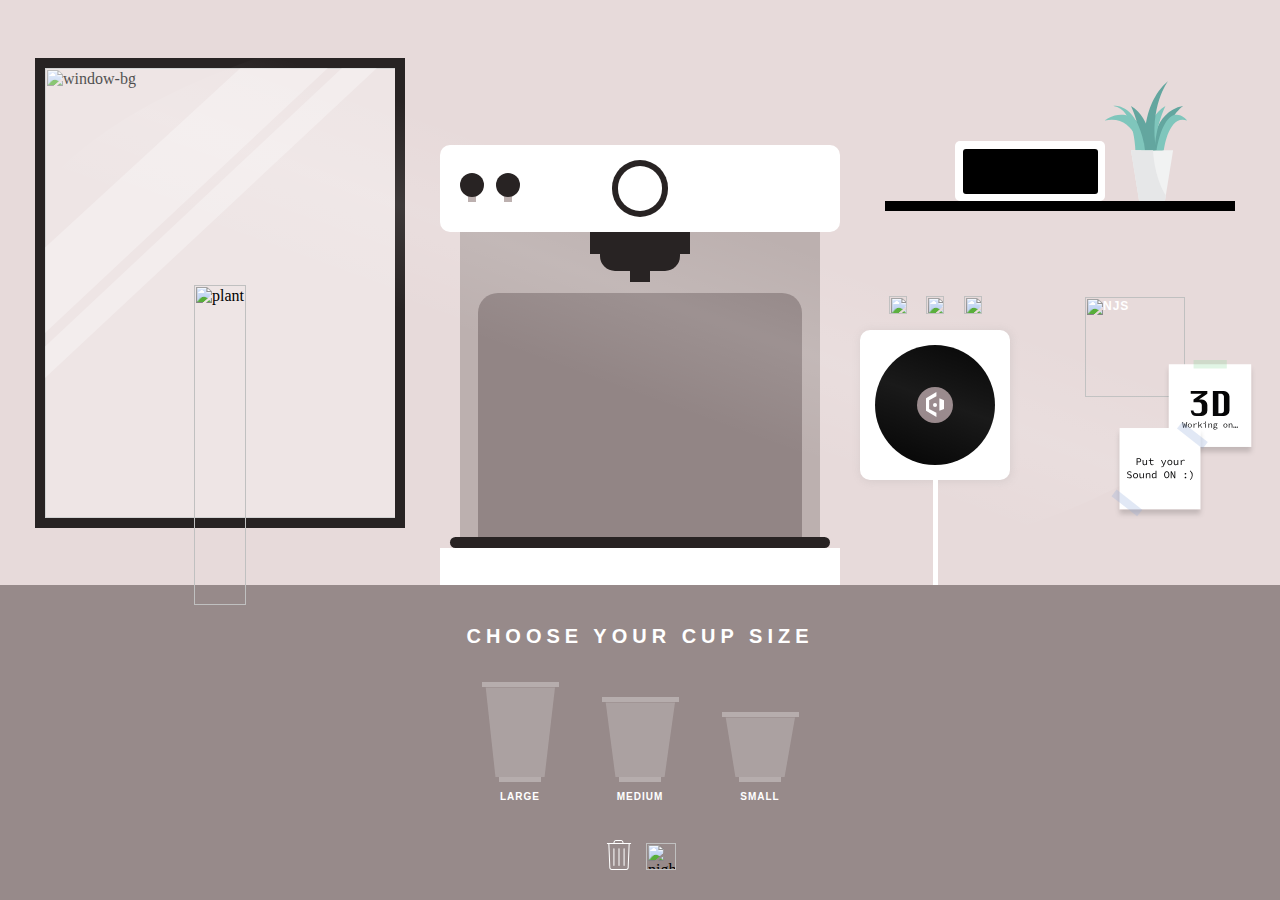
==== index.html @ 83c69d74 "3D working :sparkles:" ====
<html lang="en">

<head>
    <meta charset="UTF-8">
    <meta name="viewport" content="width=device-width, initial-scale=1.0">
    <meta http-equiv="X-UA-Compatible" content="ie=edge">
    <title>Bubble Tea</title>
    <link href="css/main.css" rel="stylesheet">
    <link rel="icon" href="images/icon.png" />
</head>

<body>
    <section class="main">
        <!--MACHINE-->
        <div class="main__left">
            <div class="main__left__window">
                <div class="main__left__window__bg">
                    <img class="js-windowBg" src="images/windowDayBg.svg" alt="window-bg">
                </div>
            </div>
            <div class="main__left__glass">
                <div class="main__left__glass__reflect"></div>
                <div class="main__left__glass__reflect-2"></div>
            </div>
            <div class="main__left__plant">
                <img src="images/plant.svg" alt="plant">
            </div>
        </div>
        <div class="main__machine">
            <div class="main__machine__top">
                <div class="main__machine__top__square-1"></div>
                <div class="main__machine__top__square-2"></div>
                <div class="main__machine__top__button-1"></div>
                <div class="main__machine__top__button-2"></div>
                <div class="main__machine__top__circle">
                    <div class="main__machine__top__circle__liquid">
                    </div>
                </div>
            </div>
            <div class="main__machine__middle js-middle">
                <div class="main__machine__middle__liquid animation"></div>
                <div class="main__machine__middle__distrib">
                    <div class="main__machine__middle__distrib__top"></div>
                    <div class="main__machine__middle__distrib__middle"></div>
                    <div class="main__machine__middle__distrib__bot"></div>
                    <!--DISTRIB LIQUID-->
                    <!-- <div class="main__machine__middle__distrib__liquid animation"></div> -->
                    <!--DISTRIB BUBBLE-->
                    <div class="main__machine__middle__distrib__topping">
                        <!--BUBBLE EVERYWHERE HIHI-->
                        <div class="topping__tapioca hidden">
                            <div
                                class="main__machine__middle__distrib__topping__bubble main__machine__middle__distrib__topping__bubble__tapioca ">
                            </div>
                            <div
                                class="main__machine__middle__distrib__topping__bubble main__machine__middle__distrib__topping__bubble__tapioca main__machine__middle__distrib__topping__bubble-1">
                            </div>
                            <div
                                class="main__machine__middle__distrib__topping__bubble main__machine__middle__distrib__topping__bubble__tapioca main__machine__middle__distrib__topping__bubble-2">
                            </div>
                            <div
                                class="main__machine__middle__distrib__topping__bubble main__machine__middle__distrib__topping__bubble__tapioca main__machine__middle__distrib__topping__bubble-3">
                            </div>
                            <div
                                class="main__machine__middle__distrib__topping__bubble main__machine__middle__distrib__topping__bubble__tapioca main__machine__middle__distrib__topping__bubble-4">
                            </div>
                            <div class="main__machine__middle__distrib__topping__bubble main__machine__middle__distrib__topping__bubble__tapioca  
                            main__machine__middle__distrib__topping__bubble-5"></div>
                            <div
                                class="main__machine__middle__distrib__topping__bubble  main__machine__middle__distrib__topping__bubble__tapioca main__machine__middle__distrib__topping__bubble-6">
                            </div>
                            <div
                                class="main__machine__middle__distrib__topping__bubble  main__machine__middle__distrib__topping__bubble__tapioca main__machine__middle__distrib__topping__bubble-7">
                            </div>
                        </div>
                        <div class="topping__jelly hidden">
                            <div
                                class="main__machine__middle__distrib__topping__bubble main__machine__middle__distrib__topping__bubble__jelly ">
                            </div>
                            <div
                                class="main__machine__middle__distrib__topping__bubble main__machine__middle__distrib__topping__bubble__jelly main__machine__middle__distrib__topping__bubble-1">
                            </div>
                            <div
                                class="main__machine__middle__distrib__topping__bubble main__machine__middle__distrib__topping__bubble__jelly main__machine__middle__distrib__topping__bubble-2">
                            </div>
                            <div
                                class="main__machine__middle__distrib__topping__bubble main__machine__middle__distrib__topping__bubble__jelly main__machine__middle__distrib__topping__bubble-3">
                            </div>
                            <div
                                class="main__machine__middle__distrib__topping__bubble main__machine__middle__distrib__topping__bubble__jelly main__machine__middle__distrib__topping__bubble-4">
                            </div>
                            <div class="main__machine__middle__distrib__topping__bubble main__machine__middle__distrib__topping__bubble__jelly  
                            main__machine__middle__distrib__topping__bubble-5"></div>
                            <div
                                class="main__machine__middle__distrib__topping__bubble  main__machine__middle__distrib__topping__bubble__jelly main__machine__middle__distrib__topping__bubble-6">
                            </div>
                            <div
                                class="main__machine__middle__distrib__topping__bubble  main__machine__middle__distrib__topping__bubble__jelly main__machine__middle__distrib__topping__bubble-7">
                            </div>
                        </div>
                        <div class="topping__multi hidden">
                            <div
                                class="main__machine__middle__distrib__topping__bubble main__machine__middle__distrib__topping__bubble__jelly ">
                            </div>
                            <div
                                class="main__machine__middle__distrib__topping__bubble main__machine__middle__distrib__topping__bubble__tapioca main__machine__middle__distrib__topping__bubble-1">
                            </div>
                            <div
                                class="main__machine__middle__distrib__topping__bubble main__machine__middle__distrib__topping__bubble__tapioca main__machine__middle__distrib__topping__bubble-2">
                            </div>
                            <div
                                class="main__machine__middle__distrib__topping__bubble main__machine__middle__distrib__topping__bubble__jelly main__machine__middle__distrib__topping__bubble-3">
                            </div>
                            <div
                                class="main__machine__middle__distrib__topping__bubble main__machine__middle__distrib__topping__bubble__jelly main__machine__middle__distrib__topping__bubble-4">
                            </div>
                            <div class="main__machine__middle__distrib__topping__bubble main__machine__middle__distrib__topping__bubble__jelly
                            main__machine__middle__distrib__topping__bubble-5"></div>
                            <div
                                class="main__machine__middle__distrib__topping__bubble  main__machine__middle__distrib__topping__bubble__tapioca main__machine__middle__distrib__topping__bubble-6">
                            </div>
                            <div
                                class="main__machine__middle__distrib__topping__bubble  main__machine__middle__distrib__topping__bubble__tapioca main__machine__middle__distrib__topping__bubble-7">
                            </div>
                        </div>
                    </div>
                </div>
                <div class="main__machine__middle__bg js-middle-bg">
                </div>
            </div>
            <div class="main__machine__support"></div>
            <div class="main__machine__bot"></div>
        </div>
        <!--BUBBLE TEA CUP CONTAIN-->
        <div class="main__cup hidden">
            <!--SHYNE-->
            <div class="main__cup__shine"></div>
            <!--STRAW-->
            <div class="main__cup__straw"></div>
            <!--BUBBLE TEA CUP TOP-->
            <div class="main__cup__top"></div>
            <!--BUBBLE TEA CUP BODY + LABEL LOGO-->
            <div class="main__cup__body">
                <!--BUBBLE TEA CUP LIQUID-->
                <div class="main__cup__body__liquid">
                    <div class="main__cup__body__liquid__flavor"></div>
                </div>
                <div class="main__cup__body__label"></div>
                <div class="main__cup__body__contain">
                    <img class="main__cup__body__contain__logo" src="images/whitelogo.svg">
                </div>
            </div>
            <!--BUBBLE TEA CUP BOT-->
            <div class="main__cup__bot"></div>
        </div>

        <!--MAIN RIGHT SIDE-->

        <div class="main__right">
            <div class="main__right__top">
                <div class="main__right__top__onShelf">
                    <div class="main__right__top__onShelf__clock">
                        <div class="main__right__top__onShelf__clock__hour">
                            <h3 class="js-clock"></h3>
                        </div>
                        <div class="main__right__top__onShelf__clock__screen">
                        </div>
                    </div>
                    <div class="main__right__top__onShelf__plant">
                        <img alt="shelfPlant" src="images/shelfPlant.svg">
                    </div>
                </div>

                <div class="main__right__top__shelf"></div>
            </div>
            <!--RIGHT SIDE BOT PART-->
            <div class="main__right__bot">
                <!--RIGHT SIDE BOT PART PLAYER-->
                <div class="main__right__bot__player">
                    <div class="main__right__bot__player__board">
                        <div class="main__right__bot__player__board__prev js-prev-button">
                            <img src="images/prev.svg">
                        </div>
                        <div class="main__right__bot__player__board__pause js-pause-button hidden">
                            <img src="images/pause.svg">
                        </div>
                        <div class="main__right__bot__player__board__play js-play-button">
                            <img src="images/play.svg">
                        </div>
                        <div class="main__right__bot__player__board__next js-next-button">
                            <img src="images/next.svg">
                        </div>
                    </div>
                    <div class="main__right__bot__player__box">
                        <div class="main__right__bot__player__box__disk">
                            <div class="main__right__bot__player__box__disk__light"></div>
                            <div class="main__right__bot__player__box__disk__light-alt"></div>
                            <div class="main__right__bot__player__box__disk__album">
                                <img src="images/whitelogo.svg">
                            </div>
                            <div class="main__right__bot__player__box__disk__hole"></div>
                        </div>
                    </div>
                    <div class="main__right__bot__player__cable"></div>
                </div>
                <!--RIGHT SIDE BOT PART POSTER-->
                <div class="main__right__bot__poster">
                    <div class="main__right__bot__poster__njs">
                        <a href="https://maximedruart.github.io/Ninjavascript/index.html" target="_blank">
                            <img alt="njs" src="images/njs.svg">
                        </a>
                    </div>
                    <div class="main__right__bot__poster__inP">
                        <a target="_blank">
                            <img alt="inP" src="images/inP.svg">
                        </a>
                    </div>
                    <div class="main__right__bot__poster__3D js-poster-3D">
                        <a target="_blank">
                            <img alt="inP" src="images/3D.svg">
                        </a>
                    </div>
                </div>
            </div>
        </div>
    </section>



    <!--BOARD FLAVOR -->
    <section class="board">
        <!--TITLE-->
        <div class="board__title">
            <h1 class="board__title size">choose your cup size</h1>
            <h1 class="board__title label hidden">choose your label color</h1>
            <h1 class="board__title flavor hidden">choose your flavor</h1>
            <h1 class="board__title topping hidden">choose your topping</h1>
            <h1 class="board__title straw hidden">choose your straw</h1>
            <h1 class="board__title done hidden">You're done !</h1>
        </div>
        <!--CUP SIZE-->
        <div class="board__size">
            <div class="board__size__button largeSize">
                <div class="board__size__button__top"></div>
                <div class="board__size__button__middle__large"></div>
                <div class="board__size__button__bot"></div>
                <h2>large</h2>
            </div>
            <div class="board__size__button mediumSize">
                <div class="board__size__button__top"></div>
                <div class="board__size__button__middle__medium"></div>
                <div class="board__size__button__bot"></div>
                <h2>medium</h2>
            </div>
            <div class="board__size__button smallSize">
                <div class="board__size__button__top"></div>
                <div class="board__size__button__middle__small"></div>
                <div class="board__size__button__bot"></div>
                <h2>small</h2>
            </div>
        </div>
        <!--LABEL-->
        <div class="board__label hidden">
            <!--berry-->
            <div class="board__label__button" data="rgba(144, 161, 218, 1)">
            </div>
            <!--taro-->
            <div class="board__label__button" data="rgb(190, 173, 209)">
            </div>
            <!--MANGO-->
            <div class="board__label__button" data="rgba(255, 157, 65, 1)">
            </div>
            <!--LYCHEE-->
            <div class="board__label__button" data="rgba(255, 190, 179, 1)">
            </div>
            <!--CHERRY-->
            <div class="board__label__button" data="rgba(255, 91, 91, 1)">
            </div>
            <!--dark coffee-->
            <div class="board__label__button" data="#282323">
            </div>
        </div>
        <!--FLAVOR-->
        <div class="board__flavor hidden">
            <div class="board__flavor__button" data="rgba(143, 173, 117, 0.8)">
                <h2>matcha</h2>
            </div>
            <div class="board__flavor__button" data="rgba(144, 161, 218, 0.8)">
                <h2>berry</h2>
            </div>
            <div class="board__flavor__button" data="rgba(208, 192, 228, 0.8)">
                <h2>taro</h2>
            </div>
            <div class="board__flavor__button" data="rgba(80, 63, 47, 0.8)">
                <h2>coffee</h2>
            </div>
            <div class="board__flavor__button" data="rgba(255, 157, 65, 0.8)">
                <h2>mango</h2>
            </div>
            <div class="board__flavor__button" data="rgba(255, 190, 179, 0.8)">
                <h2>lychee</h2>
            </div>
            <div class="board__flavor__button" data="rgba(255, 91, 91, 0.8)">
                <h2>cherry</h2>
            </div>
        </div>
        <!--TOPPING-->
        <div class="board__topping hidden">
            <div class="board__topping__button tapioca" data="#462713">
                <h2>tapioca</h2>
            </div>
            <div class="board__topping__button jelly" data="#fb8fc5">
                <h2>jelly</h2>
            </div>
            <div class="board__topping__button multi" data="linear-gradient(-45deg, #462713 50%, #fb8fc5 50%)">
                <h2>both</h2>
            </div>
        </div>
        <!--STRAW-->
        <div class="board__straw hidden">
            <!--berry-->
            <div class="board__straw__button board__straw__button__berry "
                data="repeating-linear-gradient(20deg, white, white 10px, rgba(144, 161, 218, 1) 10px, rgba(144, 161, 218, 1) 20px)">
            </div>
            <!--TARO-->
            <div class="board__straw__button board__straw__button__taro "
                data="repeating-linear-gradient(20deg, white, white 10px, rgb(208, 192, 228) 10px, rgb(208, 192, 228) 20px)">
            </div>
            <!--MANGO-->
            <div class="board__straw__button board__straw__button__mango "
                data="repeating-linear-gradient(20deg, white, white 10px, rgba(255, 157, 65, 1) 10px, rgba(255, 157, 65, 1) 20px)">
            </div>
            <!--lychee-->
            <div class="board__straw__button board__straw__button__lychee "
                data="repeating-linear-gradient(20deg, white, white 10px, rgba(255, 190, 179, 0.8) 10px, rgba(255, 190, 179, 0.8) 20px)">
            </div>
            <!--cherry-->
            <div class="board__straw__button board__straw__button__cherry "
                data="repeating-linear-gradient(20deg, white, white 10px, rgba(255, 91, 91, 0.8) 10px, rgba(255, 91, 91, 0.8) 20px)">
            </div>
            <!--jelly-->
            <div class="board__straw__button board__straw__button__jelly "
                data="repeating-linear-gradient(20deg, white, white 10px, #fb8fc5 10px, #fb8fc5 20px)">
            </div>
            <!--tapioca + jelly -->
            <div class="board__straw__button board__straw__button__tapioca "
                data="repeating-linear-gradient(20deg, white, white 10px, #462713 10px, #462713 20px)">
            </div>
            <!--berry + taro-->
            <div class="board__straw__button board__straw__button__berry-taro"
                data="repeating-linear-gradient(20deg, rgba(144, 161, 218, 1), rgba(144, 161, 218, 1) 10px, rgba(208, 192, 228, 1) 10px, rgba(208, 192, 228, 1) 20px)">
            </div>
            <!--CHERRY + LYCHEE-->
            <div class="board__straw__button board__straw__button__cherry-lychee "
                data="repeating-linear-gradient(20deg, rgba(255, 190, 179, 1), rgba(255, 190, 179, 1) 10px, rgba(255, 91, 91, 1) 10px, rgba(255, 91, 91, 1) 20px)">
            </div>
        </div>
        <div class="board__done hidden">
            <div class="board__done__text">
                <p>Thanks for playing! Dont hesiate to check my work on social media; I also stream some web design on
                    my Twitch channel *atm working on a 3D project* come say hi !</p>
            </div>
            <div class="board__done__social">
                <a href='https://twitter.com/cathydolle' target="_blank">twitter</a>
                <a href='https://dribbble.com/CathyDolle' target="_blank">dribbble</a>
                <a href='https://www.twitch.tv/katy_v4' target="_blank">twitch</a>
                <a href='https://github.com/CathyDolle' target="_blank">github</a>
            </div>
        </div>
        <div class="board__footer">
            <!-- <div class="board__footer__exit js-exit">
                <a alt="shop" href="pages/3Dshop.html">
                    <img alt="exit" src="images/exit.svg"></a>
            </div> -->
            <div class="board__footer__trash">
                <img alt="trash" src="images/trash.svg">
            </div>
            <div class="board__footer__night">
                <img class="js-night" alt="night" src="images/night.svg">
                <img class="hidden js-day" alt="day" src="images/day.svg">
            </div>
        </div>
    </section>
    <section class="work js-work hidden">
        <div class="work__3D js-work3D hidden">
            <div class="work__3D__cube-3d">
                <div class="work__3D__cube-3d__y-axis">
                    <div class="work__3D__cube-3d__y-axis__face work__3D__cube-3d__y-axis__face-x-pos"></div>
                    <div class="work__3D__cube-3d__y-axis__face work__3D__cube-3d__y-axis__face-x-neg"></div>
                    <div class="work__3D__cube-3d__y-axis__face work__3D__cube-3d__y-axis__face-y-pos"></div>
                    <div class="work__3D__cube-3d__y-axis__face work__3D__cube-3d__y-axis__face-y-neg"></div>
                    <div class="work__3D__cube-3d__y-axis__face work__3D__cube-3d__y-axis__face-z-pos"></div>
                    <div class="work__3D__cube-3d__y-axis__face work__3D__cube-3d__y-axis__face-z-neg"></div>
                    </a>
                </div>
            </div>
            <div class="work__3D__close js-work-close">
                <img alt="close" src="images/close.svg">
            </div>
        </div>
    </section>
    <!--BOARD BUBBLES -->
    <script type="text/javascript" src="script/main.js"></script>
</body>

</html>
---- css/main.css ----
body {
  margin: 0;
  width: 100vw;
  height: 100vh;
  overflow-y: hidden;
  overflow-x: hidden; }

h2 {
  letter-spacing: 1px;
  text-transform: uppercase;
  font-family: 'Fjalla One', sans-serif;
  color: #dfdbdb;
  font-size: 10px; }

a {
  font-weight: 700;
  text-decoration: none;
  letter-spacing: 1px;
  text-transform: uppercase;
  font-family: 'Fjalla One', sans-serif;
  color: white;
  font-size: 12px; }
  a:hover {
    cursor: pointer;
    color: white; }

.main {
  --width_cup: 150px;
  --height_cup: 220px;
  --width_machine: 400px;
  --height_machine: 440px;
  --width_window: 350px;
  --height_window: 450px;
  position: relative;
  background: #e7dada;
  display: flex;
  justify-content: center;
  align-items: flex-end;
  width: 100vw;
  height: 65vh; }
  .main__left {
    position: relative;
    display: flex;
    justify-content: center;
    align-items: center;
    width: 38%;
    height: 65vh; }
    .main__left__window {
      width: var(--width_window);
      height: var(--height_window);
      overflow: hidden; }
      .main__left__window__bg {
        animation-name: window-background;
        animation-duration: 120s;
        animation-iteration-count: infinite;
        height: 100%;
        width: 200%; }
        .main__left__window__bg img {
          height: 100%; }
    .main__left__glass {
      position: relative;
      display: flex;
      align-items: center;
      justify-content: center;
      position: absolute;
      width: var(--width_window);
      height: var(--height_window);
      background: rgba(255, 255, 255, 0.3);
      border: 10px solid #282323; }
      .main__left__glass__reflect {
        background: rgba(255, 255, 255, 0.3);
        height: 100%;
        width: 100%;
        clip-path: polygon(56% 0, 81% 0, 0 59%, 0 40%); }
      .main__left__glass__reflect-2 {
        position: absolute;
        background: rgba(255, 255, 255, 0.3);
        height: 100%;
        width: 100%;
        clip-path: polygon(95% 0, 85% 0, 0 62%, 0 69%); }
    .main__left__plant {
      z-index: 10;
      bottom: -20;
      height: 320px;
      position: absolute; }
      .main__left__plant img {
        height: 100%; }
  .main__right {
    display: flex;
    flex-direction: column;
    justify-content: center;
    width: 38%;
    height: 65vh; }
    .main__right__top {
      display: flex;
      flex-direction: column;
      justify-content: center;
      align-items: center;
      width: 100%;
      height: 50%; }
      .main__right__top__onShelf {
        display: flex;
        justify-content: center;
        align-items: flex-end; }
        .main__right__top__onShelf__clock {
          position: relative;
          display: flex;
          justify-content: center;
          align-items: center;
          width: 150px;
          height: 60px;
          background: white;
          border-radius: 5px; }
          .main__right__top__onShelf__clock__hour {
            display: flex;
            align-items: center;
            justify-content: center;
            position: absolute;
            width: 90%;
            height: 100%; }
            .main__right__top__onShelf__clock__hour h3 {
              margin: 0;
              font-weight: 200;
              font-family: 'Fjalla One', sans-serif;
              color: white;
              letter-spacing: 6px; }
          .main__right__top__onShelf__clock__screen {
            width: 135px;
            height: 45px;
            background: black;
            border-radius: 3px; }
        .main__right__top__onShelf__plant {
          height: 120px;
          width: 60px; }
          .main__right__top__onShelf__plant img {
            height: 100%; }
      .main__right__top__shelf {
        width: 350px;
        height: 10px;
        background: black; }
    .main__right__bot {
      display: flex;
      justify-content: center;
      align-items: flex-end;
      width: 100%;
      height: 50%; }
      .main__right__bot__player {
        justify-content: flex-end;
        display: flex;
        align-items: center;
        justify-content: flex-end;
        flex-direction: column;
        width: 150px;
        height: 120%; }
        .main__right__bot__player__board {
          display: flex;
          align-items: center;
          justify-content: space-around;
          width: 150px;
          height: 50px; }
          .main__right__bot__player__board__prev {
            cursor: pointer;
            width: 18px;
            height: 18px; }
            .main__right__bot__player__board__prev img {
              height: 100%;
              width: 100%; }
          .main__right__bot__player__board__pause {
            cursor: pointer;
            position: absolute;
            width: 18px;
            height: 18px; }
            .main__right__bot__player__board__pause img {
              height: 100%;
              width: 100%; }
          .main__right__bot__player__board__play {
            cursor: pointer;
            position: absolute;
            width: 18px;
            height: 18px; }
            .main__right__bot__player__board__play img {
              height: 100%;
              width: 100%; }
          .main__right__bot__player__board__next {
            cursor: pointer;
            width: 18px;
            height: 18px; }
            .main__right__bot__player__board__next img {
              height: 100%;
              width: 100%; }
        .main__right__bot__player__box {
          display: flex;
          justify-content: center;
          align-items: center;
          width: 150px;
          height: 150px;
          background: white;
          border-radius: 10px;
          box-shadow: 1px 1px 10px rgba(133, 133, 133, 0.2); }
          .main__right__bot__player__box__disk {
            animation-name: disk-animation;
            animation-duration: 10s;
            animation-iteration-count: infinite;
            animation-timing-function: linear;
            animation-play-state: paused;
            display: flex;
            justify-content: center;
            align-items: center;
            width: 80%;
            height: 80%;
            background: black;
            border-radius: 90px; }
            .main__right__bot__player__box__disk__light, .main__right__bot__player__box__disk__light-alt {
              position: absolute;
              top: 0;
              right: 0;
              bottom: 0;
              left: 0;
              z-index: 5;
              border-radius: 50%;
              animation: reflection 20s infinite ease-in-out; }
            .main__right__bot__player__box__disk__light {
              background-image: linear-gradient(top, transparent, rgba(255, 255, 255, 0.3), transparent); }
            .main__right__bot__player__box__disk__light-alt {
              background-image: linear-gradient(-160deg, transparent 40%, rgba(255, 255, 255, 0.1) 50%, transparent 60%); }
            .main__right__bot__player__box__disk__album {
              display: flex;
              justify-content: center;
              align-items: center;
              width: 30%;
              height: 30%;
              background: #907f82;
              border-radius: 90px; }
              .main__right__bot__player__box__disk__album img {
                height: 70%; }
            .main__right__bot__player__box__disk__hole {
              position: absolute;
              width: 4px;
              height: 4px;
              background: white;
              border-radius: 90px; }
        .main__right__bot__player__cable {
          width: 5px;
          height: 30%;
          background: white; }
      .main__right__bot__poster {
        position: relative;
        display: flex;
        flex-direction: column;
        align-items: center;
        justify-content: center;
        width: 250px;
        height: 120%; }
        .main__right__bot__poster__njs {
          width: 100px;
          height: 100px; }
          .main__right__bot__poster__njs img {
            width: 100%;
            height: 100%;
            transition-duration: 0.4s; }
            .main__right__bot__poster__njs img:hover {
              transform: scale(1.03); }
        .main__right__bot__poster__inP {
          margin-top: 10%;
          margin-left: 20%;
          width: 100px;
          height: 100px;
          z-index: 10; }
          .main__right__bot__poster__inP img {
            width: 100%;
            height: 100%;
            transition-duration: 0.4s; }
            .main__right__bot__poster__inP img:hover {
              transform: scale(1.03); }
        .main__right__bot__poster__3D {
          position: absolute;
          right: 0;
          width: 100px;
          height: 100px; }
          .main__right__bot__poster__3D img {
            width: 100%;
            height: 100%;
            transition-duration: 0.4s; }
            .main__right__bot__poster__3D img:hover {
              transform: scale(1.03); }
  .main__machine {
    display: flex;
    flex-direction: column;
    align-items: center;
    width: var(--width_machine);
    height: var(--height_machine); }
    .main__machine__top {
      position: relative;
      display: flex;
      justify-content: center;
      align-items: center;
      width: var(--width_machine);
      height: calc(var(--height_machine) - 80%);
      background: white;
      border-radius: 10px;
      z-index: 10; }
      .main__machine__top__button-1 {
        position: absolute;
        top: 32%;
        left: 5%;
        height: 28%;
        width: 6%;
        background: #282323;
        border-radius: 90px; }
      .main__machine__top__button-2 {
        position: absolute;
        top: 32%;
        left: 14%;
        height: 28%;
        width: 6%;
        background: #282323;
        border-radius: 90px; }
      .main__machine__top__square-1 {
        position: absolute;
        top: 57%;
        left: 7%;
        height: 9%;
        width: 2%;
        background: #BCB0AF; }
      .main__machine__top__square-2 {
        position: absolute;
        top: 57%;
        left: 16%;
        height: 9%;
        width: 2%;
        background: #BCB0AF; }
      .main__machine__top__circle {
        display: flex;
        justify-content: center;
        align-items: center;
        height: 65%;
        width: 14%;
        background: #282323;
        border-radius: 90px; }
        .main__machine__top__circle__liquid {
          width: 80%;
          height: 80%;
          background: white;
          border-radius: 90px; }
    .main__machine__middle {
      position: relative;
      display: flex;
      justify-content: center;
      align-items: flex-end;
      width: 90%;
      height: 70%;
      background: #BCB0AF; }
      .main__machine__middle__liquid {
        width: 10px;
        top: 40px;
        position: absolute; }
      .main__machine__middle__distrib {
        top: 0;
        position: absolute;
        width: 100px;
        height: 55px;
        display: flex;
        flex-direction: column;
        align-items: center; }
        .main__machine__middle__distrib__top {
          width: 100%;
          height: 40%;
          background: #282323;
          z-index: 10; }
        .main__machine__middle__distrib__middle {
          width: 80%;
          height: 30%;
          background: #282323;
          border-radius: 0px 0px 15px 15px;
          z-index: 10; }
        .main__machine__middle__distrib__bot {
          width: 20%;
          height: 20%;
          background: #282323;
          z-index: 10; }
        .main__machine__middle__distrib__topping {
          top: -36px;
          display: flex;
          justify-content: center;
          position: absolute;
          width: 130px;
          height: 20px;
          z-index: 2;
          opacity: 0; }
          .main__machine__middle__distrib__topping__bubble {
            right: 52px;
            bottom: 0px;
            position: absolute;
            height: 19px;
            width: 19px;
            border-radius: 90px;
            animation-name: bubble-move;
            animation-iteration-count: infinite;
            animation-duration: 4s;
            z-index: 7; }
            .main__machine__middle__distrib__topping__bubble__tapioca {
              background-color: #462713; }
            .main__machine__middle__distrib__topping__bubble__jelly {
              background: #fb8fc5;
              border-radius: 5px; }
            .main__machine__middle__distrib__topping__bubble::before {
              position: absolute;
              top: 4px;
              left: 4px;
              height: 4px;
              width: 4px;
              opacity: 0.8;
              content: "";
              background: #FFF;
              border-radius: 50% 50% 50% 50%;
              z-index: 8; }
            .main__machine__middle__distrib__topping__bubble::after {
              position: absolute;
              top: 8px;
              left: 8px;
              height: 2px;
              width: 2px;
              opacity: 0.6;
              content: "";
              background: #FFF;
              border-radius: 50% 50% 50% 50%;
              z-index: 8; }
          .main__machine__middle__distrib__topping__bubble-1 {
            bottom: 4px;
            right: 24px;
            animation: bubble-move 4s infinite ease-out, normal;
            opacity: 0.6; }
          .main__machine__middle__distrib__topping__bubble-2 {
            left: 30px;
            animation: bubble-move 4s infinite ease-out, normal;
            opacity: 0.8; }
          .main__machine__middle__distrib__topping__bubble-3 {
            bottom: 30px;
            right: 18px;
            animation: bubble-move 4s infinite ease-out, normal;
            opacity: 0.8; }
          .main__machine__middle__distrib__topping__bubble-4 {
            bottom: 28px;
            left: 16px;
            animation: bubble-move 4s infinite ease-out, normal; }
          .main__machine__middle__distrib__topping__bubble-5 {
            opacity: 0.8;
            bottom: 30px;
            left: 40px;
            animation: bubble-move 4s infinite ease-out, normal; }
          .main__machine__middle__distrib__topping__bubble-6 {
            bottom: 23px;
            left: 65px;
            animation: bubble-move 4s infinite ease-out, normal; }
          .main__machine__middle__distrib__topping__bubble-7 {
            bottom: 49px;
            left: 65px;
            animation: bubble-move 4s infinite ease-out, normal;
            opacity: 0.5; }
      .main__machine__middle__bg {
        width: 90%;
        height: 80%;
        background: #928585;
        border-radius: 20px 20px 0px 0px; }
    .main__machine__support {
      width: 95%;
      height: 2.5%;
      background: #282323;
      border-radius: 10px; }
    .main__machine__bot {
      width: var(--width_machine);
      height: 8.5%;
      background: white;
      z-index: 10; }
  .main__cup {
    display: flex;
    align-items: center;
    flex-direction: column;
    position: absolute;
    width: var(--width_cup);
    height: var(--height_cup);
    margin-top: -48px;
    z-index: 3; }
    .main__cup__top {
      width: 110%;
      height: 10px;
      background-color: rgba(255, 255, 255, 0.3);
      border-radius: 3px;
      z-index: 1; }
    .main__cup__shine {
      position: absolute;
      top: 7%;
      right: 5%;
      width: 20%;
      height: 87%;
      border-radius: 0px 0px 0px 5px;
      clip-path: polygon(0% 0%, 100% 0%, 30% 100%, 0% 100%);
      -webkit-clip-path: polygon(0% 0%, 100% 0%, 30% 100%, 0% 100%);
      opacity: 0.2;
      z-index: 10;
      background: rgba(255, 255, 255, 0.7); }
    .main__cup__body {
      display: flex;
      align-items: center;
      justify-content: center;
      background: rgba(255, 255, 255, 0.2);
      width: var(--width_cup);
      height: calc(var(--height_cup) - 7%);
      clip-path: polygon(1% 0%, 100% 0%, 85% 100%, 15% 100%);
      -webkit-clip-path: polygon(1% 0%, 100% 0%, 85% 100%, 15% 100%); }
      .main__cup__body__label {
        display: flex;
        align-items: center;
        justify-content: center;
        width: var(--width_cup);
        height: 55px;
        opacity: 1;
        z-index: 1; }
      .main__cup__body__contain {
        position: absolute;
        width: 35px;
        height: 35px;
        z-index: 1; }
        .main__cup__body__contain__logo {
          width: 100%;
          height: 100%; }
      .main__cup__body__liquid {
        bottom: 12px;
        position: absolute;
        width: 90%;
        height: 77%;
        clip-path: polygon(1% 0%, 100% 0%, 85% 100%, 15% 100%);
        -webkit-clip-path: polygon(1% 0%, 100% 0%, 85% 100%, 15% 100%); }
        .main__cup__body__liquid__flavor {
          width: 100%;
          height: 100%;
          transform: translateY(100%); }
    .main__cup__bot {
      width: 60%;
      height: 7px;
      background-color: rgba(255, 255, 255, 0.3); }
    .main__cup__straw {
      bottom: calc(var(--height_cup) - 94%);
      position: absolute;
      transform: rotate(10deg);
      width: 9%;
      height: 112%;
      right: 25%; }

.work {
  background: rgba(128, 119, 246, 0.342);
  z-index: 100;
  transform: translateY(-100%);
  position: absolute;
  width: 100vw;
  height: 100vh;
  display: flex;
  justify-content: center;
  align-items: center; }
  .work__3D {
    position: relative;
    width: 550px;
    height: 550px;
    border-radius: 30px; }
    .work__3D__close {
      cursor: pointer;
      top: 20px;
      right: 20px;
      position: absolute;
      height: 30px;
      width: 30px; }
      .work__3D__close img {
        width: 100%;
        height: 100%; }
    .work__3D__cube-3d * {
      transform-style: preserve-3d; }
    .work__3D__cube-3d {
      --size: 300px;
      position: absolute;
      top: 50%;
      left: 50%;
      perspective: 800px; }
      .work__3D__cube-3d__y-axis {
        animation-name: cube-animation;
        animation-duration: 30s;
        animation-iteration-count: infinite; }
        .work__3D__cube-3d__y-axis__face {
          display: flex;
          justify-content: center;
          align-items: center;
          font-size: 50px;
          top: calc(var(--size)/-2);
          left: calc(var(--size)/-2);
          position: absolute;
          width: var(--size);
          height: var(--size);
          color: white;
          opacity: 0.8; }
          .work__3D__cube-3d__y-axis__face-x-pos {
            background-image: url("../images/x-pos.svg");
            background-size: cover;
            transform: rotateY(90deg) translateZ(calc(var(--size)/2)); }
          .work__3D__cube-3d__y-axis__face-x-neg {
            background-image: url("../images/x-neg.svg");
            background-size: cover;
            transform: rotateY(-90deg) translateZ(calc(var(--size)/2)); }
          .work__3D__cube-3d__y-axis__face-y-pos {
            background: rgba(0, 0, 0, 0.2);
            transform: rotateX(90deg) translateZ(calc(var(--size)/2)); }
          .work__3D__cube-3d__y-axis__face-y-neg {
            background: rgba(0, 0, 0, 0.2);
            transform: rotateX(-90deg) translateZ(calc(var(--size)/2)); }
          .work__3D__cube-3d__y-axis__face-z-pos {
            background-image: url("../images/z-pos.svg");
            background-size: cover;
            transform: rotateY(0deg) translateZ(calc(var(--size)/2)); }
          .work__3D__cube-3d__y-axis__face-z-neg {
            background-image: url("../images/z-neg.svg");
            background-size: cover;
            transform: rotateY(180deg) translateZ(calc(var(--size)/2)); }

.board {
  display: flex;
  flex-direction: column;
  justify-content: center;
  position: relative;
  width: 100vw;
  height: 35vh;
  background: #978a8a; }
  .board__title {
    display: flex;
    justify-content: center;
    align-items: flex-start;
    margin-top: 40px;
    width: 100%;
    height: 50%;
    animation-name: board-title;
    animation-duration: 1s;
    animation-iteration-count: 1; }
    .board__title h1 {
      font-family: 'Fjalla One', sans-serif;
      font-size: 20px;
      letter-spacing: 5px;
      text-transform: uppercase;
      color: white;
      margin: 0; }
  .board__size {
    position: absolute;
    animation-name: board-title;
    animation-duration: 2s;
    animation-iteration-count: 1;
    display: flex;
    justify-content: center;
    align-items: center;
    width: 100%;
    height: 53%; }
    .board__size__button {
      cursor: pointer;
      display: flex;
      flex-direction: column;
      align-items: center;
      justify-content: flex-end;
      margin: 0px 25px 0px 25px;
      width: 70px;
      height: 135px; }
      .board__size__button:hover {
        transform: scale(1.03); }
      .board__size__button h2 {
        letter-spacing: 1px;
        text-transform: uppercase;
        font-family: 'Fjalla One', sans-serif;
        color: white;
        font-size: 10px;
        bottom: 0px; }
      .board__size__button__top {
        width: 110%;
        height: 5px;
        background: rgba(255, 255, 255, 0.3); }
      .board__size__button__middle__large {
        width: 100%;
        height: 90px;
        clip-path: polygon(1% 0%, 100% 0%, 85% 100%, 15% 100%);
        -webkit-clip-path: polygon(1% 0%, 100% 0%, 85% 100%, 15% 100%);
        background: rgba(255, 255, 255, 0.2); }
      .board__size__button__middle__medium {
        width: 100%;
        height: 75px;
        clip-path: polygon(1% 0%, 100% 0%, 85% 100%, 15% 100%);
        -webkit-clip-path: polygon(1% 0%, 100% 0%, 85% 100%, 15% 100%);
        background: rgba(255, 255, 255, 0.2); }
      .board__size__button__middle__small {
        width: 100%;
        height: 60px;
        clip-path: polygon(1% 0%, 100% 0%, 85% 100%, 15% 100%);
        -webkit-clip-path: polygon(1% 0%, 100% 0%, 85% 100%, 15% 100%);
        background: rgba(255, 255, 255, 0.2); }
      .board__size__button__bot {
        width: 60%;
        height: 5px;
        background: rgba(255, 255, 255, 0.3); }
  .board__flavor {
    position: absolute;
    animation-name: board-button;
    animation-duration: 3s;
    animation-iteration-count: 1;
    display: flex;
    justify-content: center;
    align-items: center;
    width: 100%;
    height: 53%; }
    .board__flavor__button {
      display: flex;
      justify-content: center;
      align-items: center;
      margin: 0px 18px 0px 18px;
      width: 75px;
      height: 75px;
      background-color: #4e4444;
      border-radius: 90px;
      transition: 0.3s; }
      .board__flavor__button h2 {
        font-family: 'Fjalla One', sans-serif;
        text-transform: uppercase;
        font-size: 10px;
        color: white;
        letter-spacing: 1px; }
        .board__flavor__button h2:hover {
          scale: 0.5; }
      .board__flavor__button:hover {
        cursor: pointer;
        transform: scale(1.08); }
      .board__flavor__button:nth-child(1):hover {
        background-color: #8fad75; }
      .board__flavor__button:nth-child(2):hover {
        background-color: #90a1da; }
      .board__flavor__button:nth-child(3):hover {
        background-color: #d0c0e4; }
      .board__flavor__button:nth-child(4):hover {
        background-color: #503f2f; }
      .board__flavor__button:nth-child(5):hover {
        background-color: #ff9d41; }
      .board__flavor__button:nth-child(6):hover {
        background-color: #ffbeb3; }
      .board__flavor__button:nth-child(7):hover {
        background-color: #ff5b5b; }
  .board__topping {
    position: absolute;
    animation-name: board-button;
    animation-duration: 3s;
    animation-iteration-count: 1;
    display: flex;
    justify-content: center;
    align-items: center;
    width: 100%;
    height: 53%; }
    .board__topping__button {
      display: flex;
      justify-content: center;
      align-items: center;
      margin: 0px 18px 0px 18px;
      width: 70px;
      height: 85px;
      background-color: #4e4444;
      border-radius: 0 15px 0 15px;
      transition: 0.3s; }
      .board__topping__button h2 {
        font-family: 'Fjalla One', sans-serif;
        text-transform: uppercase;
        font-size: 10px;
        color: white;
        letter-spacing: 1px; }
        .board__topping__button h2:hover {
          scale: 0.5; }
      .board__topping__button:hover {
        cursor: pointer;
        transform: scale(1.08); }
      .board__topping__button:nth-child(1):hover {
        background-color: #462713; }
      .board__topping__button:nth-child(2):hover {
        background-color: #fb8fc5; }
      .board__topping__button:nth-child(3):hover {
        background: linear-gradient(-45deg, #462713 50%, #fb8fc5 50%); }
  .board__straw {
    position: absolute;
    animation-name: board-button;
    animation-duration: 3s;
    animation-iteration-count: 1;
    display: flex;
    justify-content: center;
    align-items: center;
    width: 100%;
    height: 53%; }
    .board__straw__button {
      display: flex;
      justify-content: center;
      align-items: center;
      margin: 0px 18px 0px 18px;
      width: 12px;
      height: 90px;
      border-radius: 2px; }
      .board__straw__button:hover {
        cursor: pointer;
        border: solid 0.5px white; }
      .board__straw__button__berry {
        background: repeating-linear-gradient(20deg, white, white 10px, #90a1da 10px, #90a1da 20px); }
      .board__straw__button__taro {
        background: repeating-linear-gradient(20deg, white, white 10px, #d0c0e4 10px, #d0c0e4 20px); }
      .board__straw__button__mango {
        background: repeating-linear-gradient(20deg, white, white 10px, #ff9d41 10px, #ff9d41 20px); }
      .board__straw__button__lychee {
        background: repeating-linear-gradient(20deg, white, white 10px, rgba(255, 190, 179, 0.8) 10px, rgba(255, 190, 179, 0.8) 20px); }
      .board__straw__button__cherry {
        background: repeating-linear-gradient(20deg, white, white 10px, rgba(255, 91, 91, 0.8) 10px, rgba(255, 91, 91, 0.8) 20px); }
      .board__straw__button__jelly {
        background: repeating-linear-gradient(20deg, white, white 10px, #fb8fc5 10px, #fb8fc5 20px); }
      .board__straw__button__tapioca {
        background: repeating-linear-gradient(20deg, white, white 10px, #462713 10px, #462713 20px); }
      .board__straw__button__berry-taro {
        background: repeating-linear-gradient(20deg, #90a1da, #90a1da 10px, #d0c0e4 10px, #d0c0e4 20px); }
      .board__straw__button__cherry-lychee {
        background: repeating-linear-gradient(20deg, #ffbeb3, #ffbeb3 10px, #ff5b5b 10px, #ff5b5b 20px); }
  .board__label {
    position: absolute;
    animation-name: board-button;
    animation-duration: 3s;
    animation-iteration-count: 1;
    display: flex;
    justify-content: center;
    align-items: center;
    width: 100%;
    height: 53%; }
    .board__label__button {
      display: flex;
      justify-content: center;
      align-items: center;
      margin: 0px 18px 0px 18px;
      width: 70px;
      height: 25px;
      border-radius: 2px; }
      .board__label__button:nth-child(1) {
        background: #90a1da; }
      .board__label__button:nth-child(2) {
        background: #d0c0e4; }
      .board__label__button:nth-child(3) {
        background: #ff9d41; }
      .board__label__button:nth-child(4) {
        background: #ffbeb3; }
      .board__label__button:nth-child(5) {
        background: #ff5b5b; }
      .board__label__button:nth-child(6) {
        background: #282323; }
      .board__label__button:hover {
        cursor: pointer;
        border: solid 0.5px white; }
  .board__done {
    position: absolute;
    animation-name: board-title;
    animation-duration: 1s;
    animation-iteration-count: 1;
    display: flex;
    justify-content: center;
    flex-direction: column;
    align-items: center;
    width: 100%;
    height: 53%; }
    .board__done__text {
      font-weight: 100;
      letter-spacing: 1px;
      line-height: 20px;
      display: flex;
      text-align: center;
      align-items: center;
      width: 42%;
      height: 50%; }
      .board__done__text p {
        color: white;
        font-family: 'Fjalla One', sans-serif; }
    .board__done__social {
      justify-content: center;
      align-items: center;
      display: flex;
      width: 100%;
      height: 20%; }
      .board__done__social a {
        margin: 0px 20px 0px 20px; }
  .board__footer {
    display: flex;
    justify-content: center;
    align-items: flex-end;
    width: 100%;
    height: 50%;
    margin-bottom: 25px; }
    .board__footer__exit {
      margin: 0px 6px 0px 6px;
      cursor: pointer;
      width: 30px;
      height: 27px;
      margin-bottom: 5px; }
    .board__footer img {
      width: 100%;
      height: 100%; }
      .board__footer img:hover {
        transition: 0.3s;
        transform: scale(1.1); }
    .board__footer__trash {
      margin: 0px 6px 0px 6px;
      cursor: pointer;
      width: 30px;
      height: 30px;
      margin-bottom: 5px; }
    .board__footer img {
      width: 100%;
      height: 100%; }
      .board__footer img:hover {
        transition: 0.3s;
        transform: scale(1.1); }
    .board__footer__night, .board__footer__day {
      margin: 0px 6px 0px 6px;
      cursor: pointer;
      width: 30px;
      height: 27px;
      margin-bottom: 5px; }
    .board__footer img {
      width: 100%;
      height: 100%; }
      .board__footer img:hover {
        transition: 0.3s;
        transform: scale(1.1); }

.flavor-animation {
  animation-name: flavor;
  animation-duration: 4s;
  animation-iteration-count: 1;
  animation-delay: 1s;
  animation-fill-mode: forwards;
  animation-timing-function: linear; }

.distrib-animation {
  animation-timing-function: linear;
  animation-name: distrib-liquid;
  animation-duration: 6.5s; }

.disk-animation {
  animation-play-state: running; }

.distrib-topping {
  animation-name: bubble-rain;
  animation-iteration-count: 1;
  animation-duration: 3s;
  animation-fill-mode: forwards;
  animation-delay: 1.5s; }

.straw-animation {
  animation-name: straw;
  animation-iteration-count: 1;
  animation-duration: 1s; }

.hidden {
  display: none; }

.next-board {
  animation-name: next-board;
  animation-duration: 3s;
  animation-iteration-count: 1;
  animation-fill-mode: forwards; }

.change-distrib {
  animation-name: change-distrib;
  animation-duration: 1.5s;
  animation-iteration-count: 1;
  animation-fill-mode: forwards; }

@keyframes cube-animation {
  0% {
    transform: rotateY(0deg); }
  100% {
    transform: rotateY(360deg); } }
@keyframes window-background {
  0% {
    transform: translateX(0%); }
  50% {
    transform: translateX(-73%); }
  100% {
    transform: translateX(0%); } }
@keyframes disk-animation {
  0% {
    transform: rotate(0deg); }
  100% {
    transform: rotate(360deg); } }
@keyframes flavor {
  0% {
    transform: translateY(100%);
    animation-timing-function: cubic-bezier(0.5, 1, 0.5, 1); }
  100% {
    transform: translateY(0%); } }
@keyframes distrib-liquid {
  0% {
    height: 0px;
    animation-timing-function: cubic-bezier(0.3, 1, 0.3, 1); }
  20% {
    height: 82%;
    animation-timing-function: cubic-bezier(0.5, 1, 0.5, 1); }
  20% {
    bottom: 12px;
    height: 82%;
    animation-timing-function: cubic-bezier(1, 1, 1, 1); }
  50% {
    animation-timing-function: cubic-bezier(0.2, 1, 0.2, 1);
    top: 40px; }
  80% {
    bottom: calc(--var(height_cup) - 10%);
    opacity: 0.5; }
  95% {
    height: 35%;
    opacity: 0; }
  100% {
    animation-timing-function: cubic-bezier(0.1, 1, 0.1, 1);
    opacity: 0;
    top: 60%;
    height: 0px; } }
@keyframes board-button {
  0% {
    transform: translateX(-100%); }
  100% {
    transform: translateX(0%); } }
@keyframes next-board {
  0% {
    transform: translateX(0%); }
  100% {
    transform: translateX(100%); } }
@keyframes bubble-move {
  50% {
    transform: translate(0, -5px) rotate(20deg); }
  100% {
    transform: translateY(0, 0px) rotate(0deg); } }
@keyframes bubble-rain {
  0% {
    transform: translateY(0px);
    opacity: 1; }
  70% {
    transform: translateY(303px);
    opacity: 1; }
  100% {
    transform: translateY(302px);
    opacity: 1; } }
@keyframes straw {
  0% {
    transform: translate(0, -4px) rotate(0deg); }
  100% {
    transform: translateY(0, 0px) rotate(0deg); } }
@keyframes board-title {
  0% {
    opacity: 0; }
  100% {
    opacity: 1; } }
@keyframes change-distrib {
  0% {
    transform: translateY(0%); }
  50% {
    transform: translateY(-100%);
    width: 100px; }
  60% {
    transform: translateY(-100%);
    width: 200px; }
  100% {
    transform: translateY(0%);
    width: 200px; } }
@media (max-width: 1100px) {
  .main__left {
    display: none; }
  .main__right {
    display: none; } }
@media (max-width: 812px) {
  a {
    font-size: 10px; }

  .main {
    --width_cup: 120px;
    --height_cup: 160px;
    --width_machine: 300px;
    --height_machine: 330px; }
    .main__left {
      display: none; }
    .main__right {
      display: none; }
    .main__cup {
      margin-top: -36px; }
      .main__cup__top {
        height: 8px; }
      .main__cup__body__label {
        height: 35px; }
      .main__cup__body__contain {
        width: 25px;
        height: 25px; }
      .main__cup__body__liquid {
        bottom: 9px; }
    .main__machine__middle__distrib {
      width: 60px;
      height: 35px; }
      .main__machine__middle__distrib__top {
        height: 12px; }
      .main__machine__middle__distrib__middle {
        height: 10px; }
      .main__machine__middle__distrib__bot {
        width: 12px; }
      .main__machine__middle__distrib__topping {
        top: -8px;
        width: 80px;
        height: 45px; }
        .main__machine__middle__distrib__topping__bubble {
          height: 16px;
          width: 16px; }
        .main__machine__middle__distrib__topping__bubble-6 {
          left: 65px; }
        .main__machine__middle__distrib__topping__bubble-4 {
          left: 8px; }
        .main__machine__middle__distrib__topping__bubble-3 {
          right: 29px; }
    .main__machine__middle__liquid {
      width: 7px;
      top: 25px; }

  .board {
    display: flex; }

  .board__size__button {
    height: 80px;
    width: 40px; }
    .board__size__button h2 {
      font-size: 8px; }
    .board__size__button__top {
      height: 2px; }
    .board__size__button__bot {
      height: 2px; }
    .board__size__button__middle__large {
      height: 50px; }
    .board__size__button__middle__medium {
      height: 45px; }
    .board__size__button__middle__small {
      height: 40px; }

  .board__title {
    margin-top: 25px; }
    .board__title h1 {
      font-size: 12px; }

  .board__label__button {
    width: 35px;
    height: 35px;
    margin: 0px 10px 0px 10px; }

  .board__flavor__button {
    width: 35px;
    height: 35px;
    margin: 0px 5px 0px 5px; }
    .board__flavor__button h2 {
      font-size: 6px; }

  .board__topping__button {
    margin: 0px 15px 0px 15px;
    width: 50px;
    height: 65px; }
    .board__topping__button h2 {
      font-size: 8px; }

  .board__straw__button {
    margin: 0px 11px 0px 11px;
    width: 8px;
    height: 65px; }

  .board__footer {
    margin-bottom: 15px; }
    .board__footer__trash {
      width: 20px;
      height: 20px; }

  .board__done__text {
    width: 90%;
    height: 70%; }
    .board__done__text p {
      font-size: 10px;
      line-height: 14px; }
  .board__done__social a {
    margin: 0px 5px 0px 5px; }

  .distrib-topping {
    animation-name: bubble-rain-resp; }

  .distrib-animation {
    animation-name: distrib-liquid-resp; }

  .change-distrib {
    animation-name: change-distrib-resp;
    animation-duration: 1.5s;
    animation-iteration-count: 1;
    animation-fill-mode: forwards; } }
@keyframes bubble-rain-resp {
  0% {
    transform: translateY(0px);
    opacity: 1; }
  70% {
    transform: translateY(178px);
    opacity: 1; }
  100% {
    transform: translateY(177px);
    opacity: 1; } }
@keyframes distrib-liquid-resp {
  0% {
    height: 0px;
    animation-timing-function: cubic-bezier(0.3, 1, 0.3, 1); }
  20% {
    height: 80%;
    animation-timing-function: cubic-bezier(0.5, 1, 0.5, 1); }
  20% {
    bottom: 0px;
    height: 80%;
    animation-timing-function: cubic-bezier(1, 1, 1, 1); }
  50% {
    animation-timing-function: cubic-bezier(0.2, 1, 0.2, 1);
    top: 25px; }
  80% {
    bottom: calc(--var(height_cup) - 10%);
    opacity: 0.5; }
  95% {
    height: 25%;
    opacity: 0; }
  100% {
    animation-timing-function: cubic-bezier(0.1, 1, 0.1, 1);
    opacity: 0;
    top: 50%;
    height: 0px; } }
@keyframes change-distrib-resp {
  0% {
    transform: translateY(0%); }
  50% {
    transform: translateY(-100%);
    width: 80px; }
  60% {
    transform: translateY(-100%);
    width: 150px; }
  100% {
    transform: translateY(0%);
    width: 150px; } }

/*# sourceMappingURL=main.css.map */
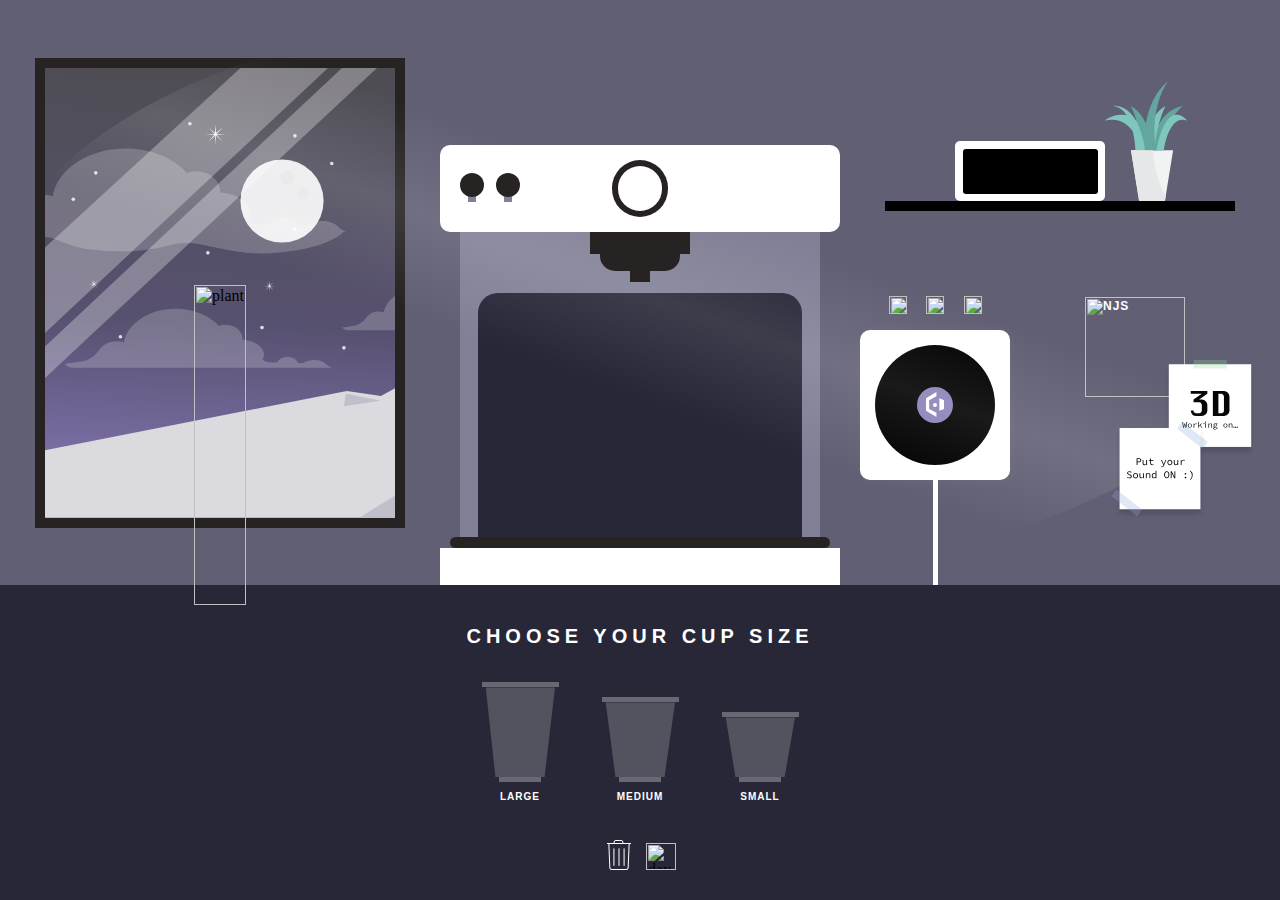
==== commit ff41bfb5: "Night :moon: theme" ====
--- a/index.html
+++ b/index.html
@@ -15,7 +15,7 @@
         <div class="main__left">
             <div class="main__left__window">
                 <div class="main__left__window__bg">
-                    <img class="js-windowBg" src="images/windowDayBg.svg" alt="window-bg">
+                    <img class="js-windowBg" src="images/windowNightBg.svg" alt="window-bg">
                 </div>
             </div>
             <div class="main__left__glass">
@@ -376,8 +376,8 @@
                 <img alt="trash" src="images/trash.svg">
             </div>
             <div class="board__footer__night">
-                <img class="js-night" alt="night" src="images/night.svg">
-                <img class="hidden js-day" alt="day" src="images/day.svg">
+                <img class="hidden js-night" alt="night" src="images/night.svg">
+                <img class="js-day" alt="day" src="images/day.svg">
             </div>
         </div>
     </section>
--- a/css/main.css
+++ b/css/main.css
@@ -32,7 +32,7 @@
   --width_window: 350px;
   --height_window: 450px;
   position: relative;
-  background: #e7dada;
+  background: #615F74;
   display: flex;
   justify-content: center;
   align-items: flex-end;
@@ -229,7 +229,7 @@
               align-items: center;
               width: 30%;
               height: 30%;
-              background: #907f82;
+              background: #8c82b9;
               border-radius: 90px; }
               .main__right__bot__player__box__disk__album img {
                 height: 70%; }
@@ -321,14 +321,14 @@
         left: 7%;
         height: 9%;
         width: 2%;
-        background: #BCB0AF; }
+        background: #828096; }
       .main__machine__top__square-2 {
         position: absolute;
         top: 57%;
         left: 16%;
         height: 9%;
         width: 2%;
-        background: #BCB0AF; }
+        background: #828096; }
       .main__machine__top__circle {
         display: flex;
         justify-content: center;
@@ -349,7 +349,7 @@
       align-items: flex-end;
       width: 90%;
       height: 70%;
-      background: #BCB0AF; }
+      background: #828096; }
       .main__machine__middle__liquid {
         width: 10px;
         top: 40px;
@@ -460,7 +460,7 @@
       .main__machine__middle__bg {
         width: 90%;
         height: 80%;
-        background: #928585;
+        background: #282738;
         border-radius: 20px 20px 0px 0px; }
     .main__machine__support {
       width: 95%;
@@ -548,7 +548,7 @@
       right: 25%; }
 
 .work {
-  background: rgba(128, 119, 246, 0.342);
+  background: rgba(0, 0, 0, 0.7);
   z-index: 100;
   transform: translateY(-100%);
   position: absolute;
@@ -583,7 +583,8 @@
       .work__3D__cube-3d__y-axis {
         animation-name: cube-animation;
         animation-duration: 30s;
-        animation-iteration-count: infinite; }
+        animation-iteration-count: infinite;
+        animation-timing-function: linear; }
         .work__3D__cube-3d__y-axis__face {
           display: flex;
           justify-content: center;
@@ -595,7 +596,7 @@
           width: var(--size);
           height: var(--size);
           color: white;
-          opacity: 0.8; }
+          opacity: 0.9; }
           .work__3D__cube-3d__y-axis__face-x-pos {
             background-image: url("../images/x-pos.svg");
             background-size: cover;
@@ -626,7 +627,7 @@
   position: relative;
   width: 100vw;
   height: 35vh;
-  background: #978a8a; }
+  background: #282738; }
   .board__title {
     display: flex;
     justify-content: center;
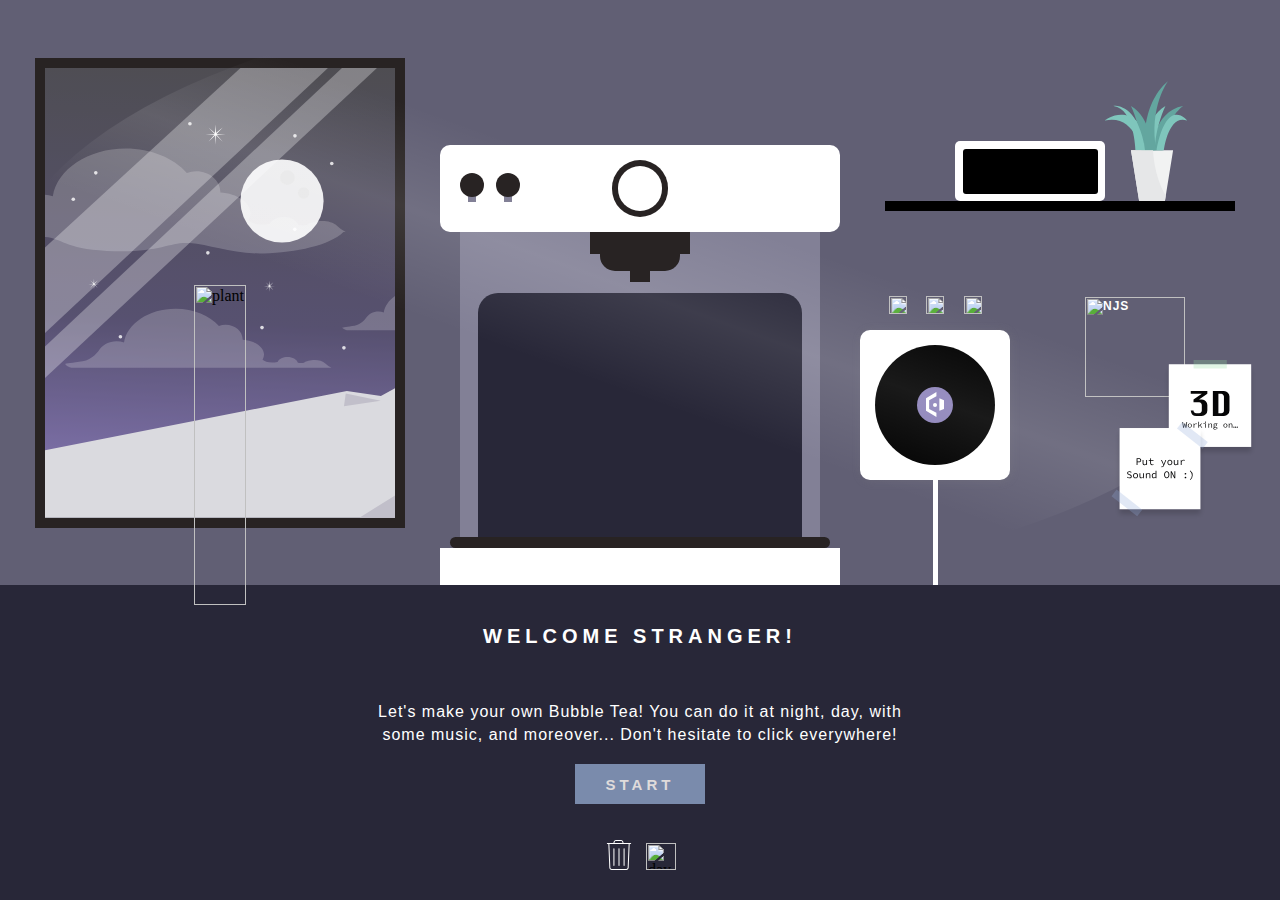
==== commit 7b64cbb3: "Welcome :hibiscus:" ====
--- a/index.html
+++ b/index.html
@@ -231,15 +231,23 @@
     <section class="board">
         <!--TITLE-->
         <div class="board__title">
-            <h1 class="board__title size">choose your cup size</h1>
+            <h1 class="board__title welcome">Welcome stranger!</h1>
+            <h1 class="board__title size hidden">choose your cup size</h1>
             <h1 class="board__title label hidden">choose your label color</h1>
             <h1 class="board__title flavor hidden">choose your flavor</h1>
             <h1 class="board__title topping hidden">choose your topping</h1>
             <h1 class="board__title straw hidden">choose your straw</h1>
             <h1 class="board__title done hidden">You're done !</h1>
         </div>
+        <!-- WELCOME -->
+        <div class="board__welcome">
+            <div class="board__welcome__text">
+                <p>Let's make your own Bubble Tea! You can do it at night, day, with some music, and moreover... Don't hesitate to click everywhere!</p>
+            </div>
+            <div class="board__welcome__button"><h2>start</h2></div>
+        </div>
         <!--CUP SIZE-->
-        <div class="board__size">
+        <div class="board__size hidden">
             <div class="board__size__button largeSize">
                 <div class="board__size__button__top"></div>
                 <div class="board__size__button__middle__large"></div>
--- a/css/main.css
+++ b/css/main.css
@@ -645,9 +645,43 @@
       text-transform: uppercase;
       color: white;
       margin: 0; }
+  .board__welcome {
+    position: absolute;
+    animation-name: board-title;
+    animation-duration: 1s;
+    animation-iteration-count: 1;
+    display: flex;
+    justify-content: center;
+    flex-direction: column;
+    align-items: center;
+    width: 100%;
+    height: 53%; }
+    .board__welcome__text {
+      font-weight: 100;
+      letter-spacing: 1px;
+      line-height: 23px;
+      display: flex;
+      align-items: center;
+      width: 42%;
+      height: 50%; }
+      .board__welcome__text p {
+        text-align: center;
+        color: white;
+        font-family: 'Fjalla One', sans-serif; }
+    .board__welcome__button {
+      cursor: pointer;
+      width: 130px;
+      height: 40px;
+      display: flex;
+      justify-content: center;
+      align-items: center;
+      background: #7a8bac; }
+      .board__welcome__button h2 {
+        font-size: 15px;
+        letter-spacing: 4px; }
   .board__size {
     position: absolute;
-    animation-name: board-title;
+    animation-name: board-button;
     animation-duration: 2s;
     animation-iteration-count: 1;
     display: flex;
@@ -1124,6 +1158,16 @@
   .board {
     display: flex; }
 
+  .board__welcome__text {
+    width: 90%; }
+    .board__welcome__text p {
+      font-size: 12px;
+      line-height: 15px; }
+  .board__welcome__button {
+    margin-top: 4px;
+    width: 100px;
+    height: 35px; }
+
   .board__size__button {
     height: 80px;
     width: 40px; }
@@ -1141,7 +1185,8 @@
       height: 40px; }
 
   .board__title {
-    margin-top: 25px; }
+    margin-top: 25px;
+    height: 28%; }
     .board__title h1 {
       font-size: 12px; }
 
@@ -1172,6 +1217,9 @@
   .board__footer {
     margin-bottom: 15px; }
     .board__footer__trash {
+      width: 20px;
+      height: 20px; }
+    .board__footer__night {
       width: 20px;
       height: 20px; }
 
@@ -1183,6 +1231,10 @@
       line-height: 14px; }
   .board__done__social a {
     margin: 0px 5px 0px 5px; }
+
+  img.js-day {
+    width: 20px;
+    height: 20px; }
 
   .distrib-topping {
     animation-name: bubble-rain-resp; }
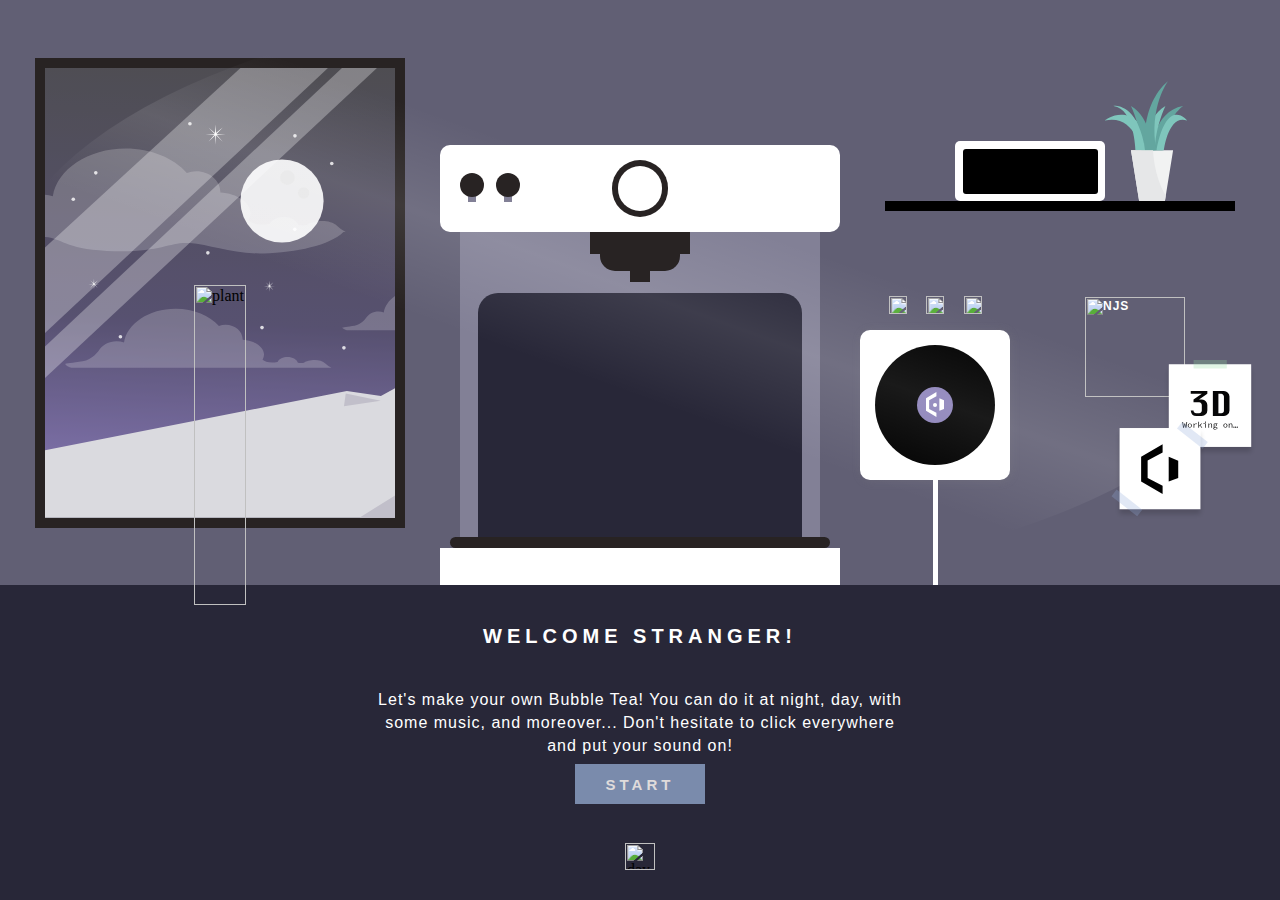
==== commit d814a122: "speed button :sparkles:" ====
--- a/index.html
+++ b/index.html
@@ -210,9 +210,9 @@
                             <img alt="njs" src="images/njs.svg">
                         </a>
                     </div>
-                    <div class="main__right__bot__poster__inP">
+                    <div class="main__right__bot__poster__inP js-poster-logo">
                         <a target="_blank">
-                            <img alt="inP" src="images/inP.svg">
+                            <img alt="inP" src="images/myLogo.svg">
                         </a>
                     </div>
                     <div class="main__right__bot__poster__3D js-poster-3D">
@@ -224,7 +224,6 @@
             </div>
         </div>
     </section>
-
 
 
     <!--BOARD FLAVOR -->
@@ -242,9 +241,12 @@
         <!-- WELCOME -->
         <div class="board__welcome">
             <div class="board__welcome__text">
-                <p>Let's make your own Bubble Tea! You can do it at night, day, with some music, and moreover... Don't hesitate to click everywhere!</p>
-            </div>
-            <div class="board__welcome__button"><h2>start</h2></div>
+                <p>Let's make your own Bubble Tea! You can do it at night, day, with some music, and moreover... Don't
+                    hesitate to click everywhere and put your sound on!</p>
+            </div>
+            <div class="board__welcome__button">
+                <h2>start</h2>
+            </div>
         </div>
         <!--CUP SIZE-->
         <div class="board__size hidden">
@@ -380,7 +382,7 @@
                 <a alt="shop" href="pages/3Dshop.html">
                     <img alt="exit" src="images/exit.svg"></a>
             </div> -->
-            <div class="board__footer__trash">
+            <div class="board__footer__trash hidden">
                 <img alt="trash" src="images/trash.svg">
             </div>
             <div class="board__footer__night">
@@ -389,6 +391,8 @@
             </div>
         </div>
     </section>
+
+    <!-- WORK PROJECT -->
     <section class="work js-work hidden">
         <div class="work__3D js-work3D hidden">
             <div class="work__3D__cube-3d">
@@ -402,7 +406,14 @@
                     </a>
                 </div>
             </div>
-            <div class="work__3D__close js-work-close">
+            <div class="work__3D__close js-work-3D-close">
+                <img alt="close" src="images/close.svg">
+            </div>
+        </div>
+        <div class="work__myLogo js-work-logo hidden">
+                <img class="work__myLogo__logo" alt="logoGrid" src="images/logoGrid.svg">
+                <img class="work__myLogo__grid"alt="grid" src="images/grid.svg">
+            <div class="work__myLogo__close js-work-logo-close">
                 <img alt="close" src="images/close.svg">
             </div>
         </div>
--- a/css/main.css
+++ b/css/main.css
@@ -548,7 +548,7 @@
       right: 25%; }
 
 .work {
-  background: rgba(0, 0, 0, 0.7);
+  background: rgba(0, 0, 0, 0.8);
   z-index: 100;
   transform: translateY(-100%);
   position: absolute;
@@ -619,6 +619,33 @@
             background-image: url("../images/z-neg.svg");
             background-size: cover;
             transform: rotateY(180deg) translateZ(calc(var(--size)/2)); }
+  .work__myLogo {
+    position: relative;
+    display: flex;
+    justify-content: center;
+    align-items: center;
+    width: 500px;
+    height: 500px; }
+    .work__myLogo__logo {
+      width: 80%;
+      height: 80%; }
+    .work__myLogo__grid {
+      animation-name: board-title;
+      animation-duration: 5s;
+      animation-iteration-count: 1;
+      position: absolute;
+      width: 80%;
+      height: 80%; }
+    .work__myLogo__close {
+      cursor: pointer;
+      top: 20px;
+      right: 20px;
+      position: absolute;
+      height: 30px;
+      width: 30px; }
+      .work__myLogo__close img {
+        width: 100%;
+        height: 100%; }
 
 .board {
   display: flex;
@@ -676,13 +703,15 @@
       justify-content: center;
       align-items: center;
       background: #7a8bac; }
+      .board__welcome__button:hover {
+        background: #a7b8db; }
       .board__welcome__button h2 {
         font-size: 15px;
         letter-spacing: 4px; }
   .board__size {
     position: absolute;
     animation-name: board-button;
-    animation-duration: 2s;
+    animation-duration: 1.5s;
     animation-iteration-count: 1;
     display: flex;
     justify-content: center;
@@ -736,7 +765,7 @@
   .board__flavor {
     position: absolute;
     animation-name: board-button;
-    animation-duration: 3s;
+    animation-duration: 1.5s;
     animation-iteration-count: 1;
     display: flex;
     justify-content: center;
@@ -781,7 +810,7 @@
   .board__topping {
     position: absolute;
     animation-name: board-button;
-    animation-duration: 3s;
+    animation-duration: 1.5s;
     animation-iteration-count: 1;
     display: flex;
     justify-content: center;
@@ -818,7 +847,7 @@
   .board__straw {
     position: absolute;
     animation-name: board-button;
-    animation-duration: 3s;
+    animation-duration: 1.5s;
     animation-iteration-count: 1;
     display: flex;
     justify-content: center;
@@ -857,7 +886,7 @@
   .board__label {
     position: absolute;
     animation-name: board-button;
-    animation-duration: 3s;
+    animation-duration: 1.5s;
     animation-iteration-count: 1;
     display: flex;
     justify-content: center;
@@ -995,7 +1024,7 @@
 
 .next-board {
   animation-name: next-board;
-  animation-duration: 3s;
+  animation-duration: 1.5s;
   animation-iteration-count: 1;
   animation-fill-mode: forwards; }
 
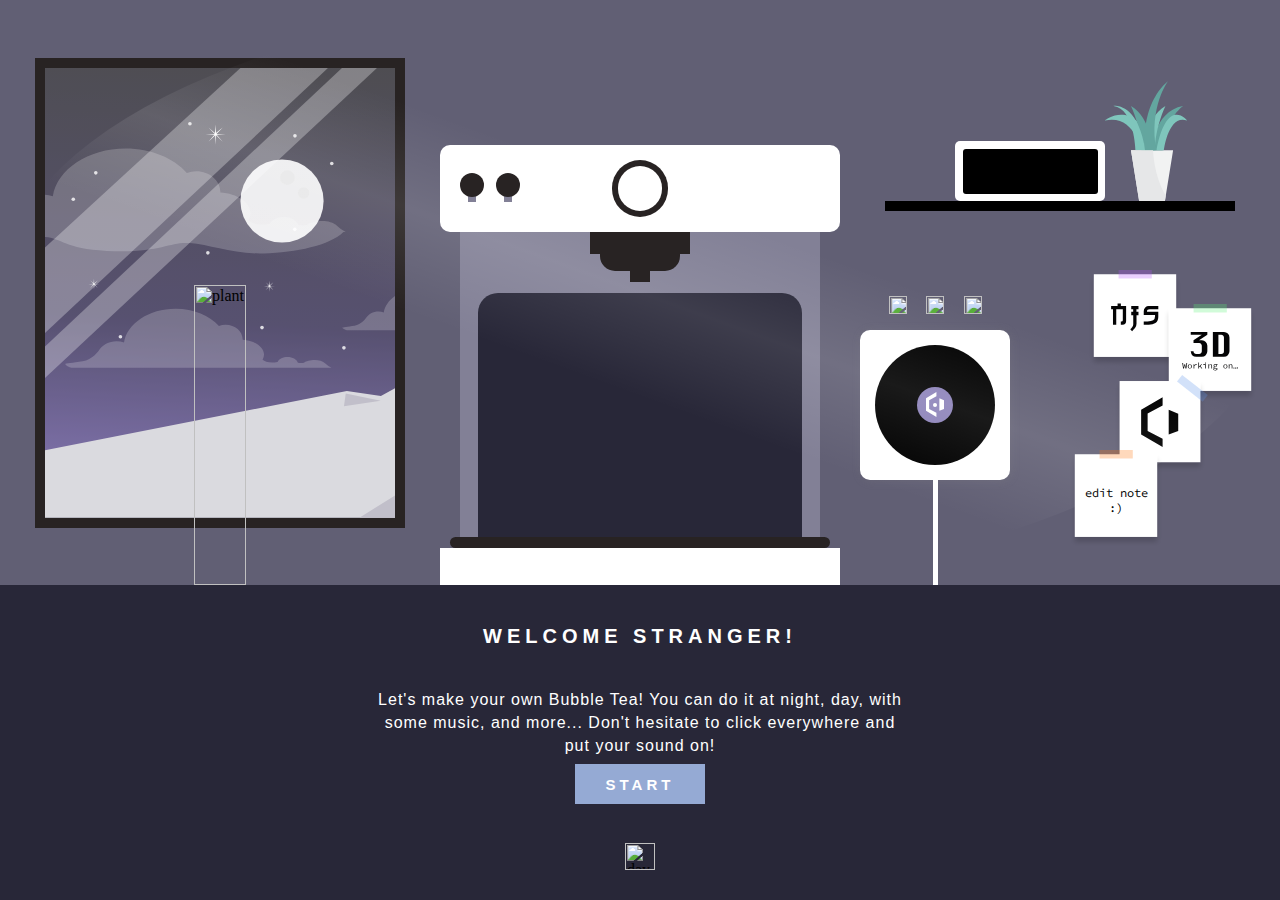
==== commit 353787e8: "note maker :notebook_with_decorative_cover:" ====
--- a/index.html
+++ b/index.html
@@ -6,6 +6,7 @@
     <meta http-equiv="X-UA-Compatible" content="ie=edge">
     <title>Bubble Tea</title>
     <link href="css/main.css" rel="stylesheet">
+    <link href="https://fonts.googleapis.com/css?family=Source+Code+Pro&display=swap" rel="stylesheet">
     <link rel="icon" href="images/icon.png" />
 </head>
 
@@ -211,15 +212,24 @@
                         </a>
                     </div>
                     <div class="main__right__bot__poster__inP js-poster-logo">
-                        <a target="_blank">
-                            <img alt="inP" src="images/myLogo.svg">
-                        </a>
+
+                        <img alt="inP" src="images/myLogo.svg">
+
                     </div>
                     <div class="main__right__bot__poster__3D js-poster-3D">
-                        <a target="_blank">
-                            <img alt="inP" src="images/3D.svg">
-                        </a>
-                    </div>
+
+                        <img alt="inP" src="images/3D.svg">
+
+                    </div>
+                    <div class="main__right__bot__poster__text">
+                        <img alt="text" src="images/text.svg">
+
+                        <p contenteditable="true">edit note :)</p>
+                    </div>
+                    <!-- <div class="main__right__bot__poster__recipe js-poster-recipe">
+
+                        <img alt="recipe" src="images/recipe.svg">
+                    </div> -->
                 </div>
             </div>
         </div>
@@ -241,7 +251,7 @@
         <!-- WELCOME -->
         <div class="board__welcome">
             <div class="board__welcome__text">
-                <p>Let's make your own Bubble Tea! You can do it at night, day, with some music, and moreover... Don't
+                <p>Let's make your own Bubble Tea! You can do it at night, day, with some music, and more... Don't
                     hesitate to click everywhere and put your sound on!</p>
             </div>
             <div class="board__welcome__button">
@@ -292,7 +302,7 @@
         </div>
         <!--FLAVOR-->
         <div class="board__flavor hidden">
-            <div class="board__flavor__button" data="rgba(143, 173, 117, 0.8)">
+            <div class="board__flavor__button" data="rgba(162, 206, 124, 0.9)">
                 <h2>matcha</h2>
             </div>
             <div class="board__flavor__button" data="rgba(144, 161, 218, 0.8)">
@@ -301,8 +311,8 @@
             <div class="board__flavor__button" data="rgba(208, 192, 228, 0.8)">
                 <h2>taro</h2>
             </div>
-            <div class="board__flavor__button" data="rgba(80, 63, 47, 0.8)">
-                <h2>coffee</h2>
+            <div class="board__flavor__button" data="rgba(238, 238, 238, 0.9)">
+                <h2>coco</h2>
             </div>
             <div class="board__flavor__button" data="rgba(255, 157, 65, 0.8)">
                 <h2>mango</h2>
@@ -367,7 +377,7 @@
         </div>
         <div class="board__done hidden">
             <div class="board__done__text">
-                <p>Thanks for playing! Dont hesiate to check my work on social media; I also stream some web design on
+                <p>Thanks for playing! Dont hesitate to check my work on social media; I also stream some web design on
                     my Twitch channel *atm working on a 3D project* come say hi !</p>
             </div>
             <div class="board__done__social">
@@ -411,8 +421,8 @@
             </div>
         </div>
         <div class="work__myLogo js-work-logo hidden">
-                <img class="work__myLogo__logo" alt="logoGrid" src="images/logoGrid.svg">
-                <img class="work__myLogo__grid"alt="grid" src="images/grid.svg">
+            <img class="work__myLogo__logo" alt="logoGrid" src="images/logoGrid.svg">
+            <img class="work__myLogo__grid" alt="grid" src="images/grid.svg">
             <div class="work__myLogo__close js-work-logo-close">
                 <img alt="close" src="images/close.svg">
             </div>
--- a/css/main.css
+++ b/css/main.css
@@ -80,8 +80,8 @@
         clip-path: polygon(95% 0, 85% 0, 0 62%, 0 69%); }
     .main__left__plant {
       z-index: 10;
-      bottom: -20;
-      height: 320px;
+      bottom: 0;
+      height: 300px;
       position: absolute; }
       .main__left__plant img {
         height: 100%; }
@@ -261,11 +261,11 @@
             .main__right__bot__poster__njs img:hover {
               transform: scale(1.03); }
         .main__right__bot__poster__inP {
-          margin-top: 10%;
+          margin-top: 2%;
           margin-left: 20%;
           width: 100px;
           height: 100px;
-          z-index: 10; }
+          z-index: 4; }
           .main__right__bot__poster__inP img {
             width: 100%;
             height: 100%;
@@ -275,14 +275,43 @@
         .main__right__bot__poster__3D {
           position: absolute;
           right: 0;
+          top: 20%;
           width: 100px;
-          height: 100px; }
+          height: 100px;
+          z-index: 3; }
           .main__right__bot__poster__3D img {
             width: 100%;
             height: 100%;
             transition-duration: 0.4s; }
             .main__right__bot__poster__3D img:hover {
               transform: scale(1.03); }
+        .main__right__bot__poster__text {
+          display: flex;
+          justify-content: center;
+          align-items: center;
+          position: relative;
+          margin-top: -10%;
+          margin-left: -15%;
+          right: 0;
+          width: 100px;
+          height: 100px;
+          z-index: 10; }
+          .main__right__bot__poster__text img {
+            width: 100%;
+            height: 100%;
+            transition-duration: 0.4s; }
+            .main__right__bot__poster__text img:hover {
+              transform: scale(1.03); }
+          .main__right__bot__poster__text p {
+            text-align: center;
+            max-height: 70%;
+            max-width: 70%;
+            font-size: 12px;
+            overflow: hidden;
+            position: absolute;
+            margin: 0;
+            color: black;
+            font-family: 'Source Code Pro', monospace; }
   .main__machine {
     display: flex;
     flex-direction: column;
@@ -702,10 +731,11 @@
       display: flex;
       justify-content: center;
       align-items: center;
-      background: #7a8bac; }
+      background: #95aad4; }
       .board__welcome__button:hover {
         background: #a7b8db; }
       .board__welcome__button h2 {
+        color: white;
         font-size: 15px;
         letter-spacing: 4px; }
   .board__size {
@@ -794,13 +824,13 @@
         cursor: pointer;
         transform: scale(1.08); }
       .board__flavor__button:nth-child(1):hover {
-        background-color: #8fad75; }
+        background-color: #a2ce7c; }
       .board__flavor__button:nth-child(2):hover {
         background-color: #90a1da; }
       .board__flavor__button:nth-child(3):hover {
         background-color: #d0c0e4; }
       .board__flavor__button:nth-child(4):hover {
-        background-color: #503f2f; }
+        background-color: #eeeeee; }
       .board__flavor__button:nth-child(5):hover {
         background-color: #ff9d41; }
       .board__flavor__button:nth-child(6):hover {
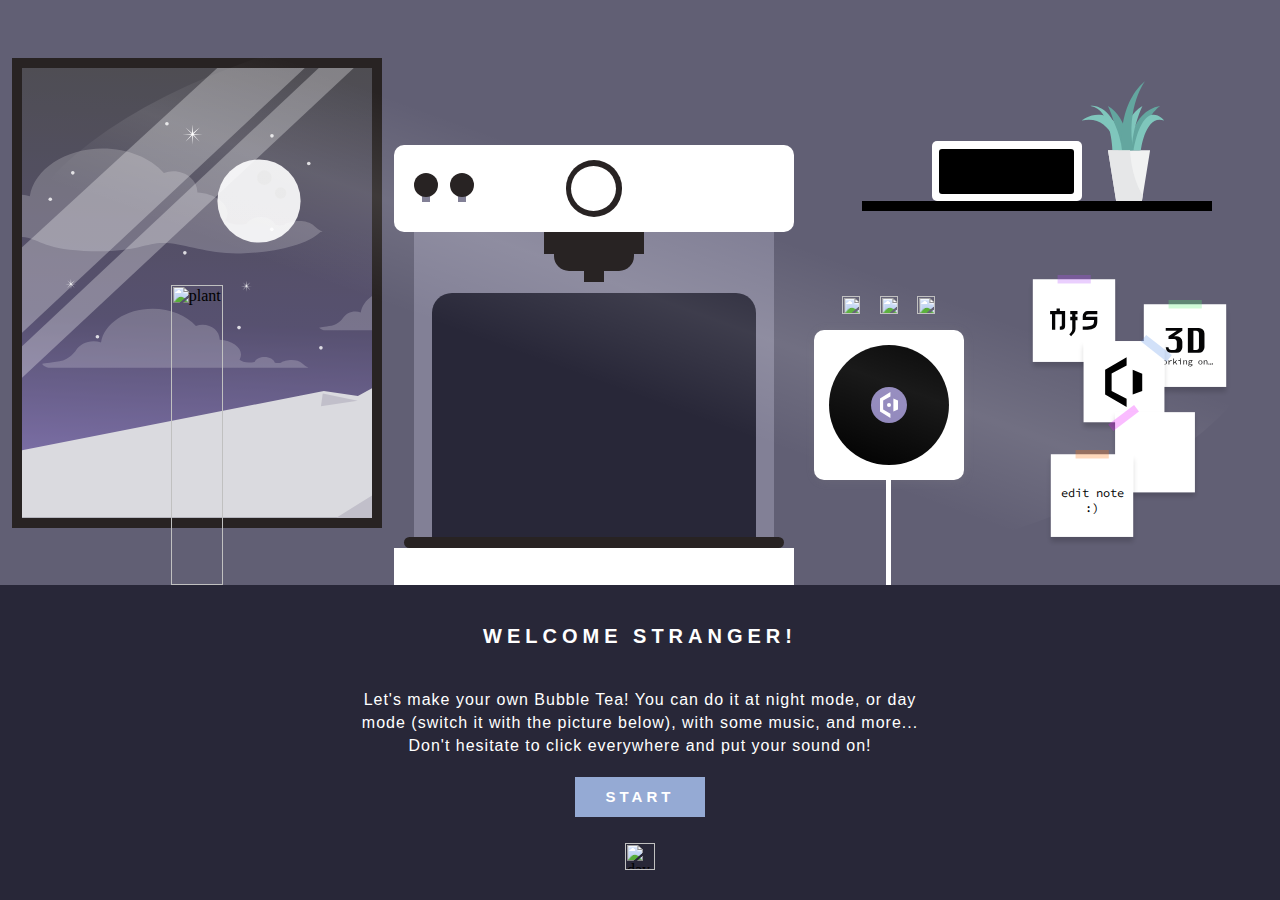
==== commit 2d0ed414: "post-it position :open_book:" ====
--- a/index.html
+++ b/index.html
@@ -226,10 +226,10 @@
 
                         <p contenteditable="true">edit note :)</p>
                     </div>
-                    <!-- <div class="main__right__bot__poster__recipe js-poster-recipe">
+                    <div class="main__right__bot__poster__recipe js-poster-recipe">
 
                         <img alt="recipe" src="images/recipe.svg">
-                    </div> -->
+                    </div>
                 </div>
             </div>
         </div>
@@ -251,7 +251,7 @@
         <!-- WELCOME -->
         <div class="board__welcome">
             <div class="board__welcome__text">
-                <p>Let's make your own Bubble Tea! You can do it at night, day, with some music, and more... Don't
+                <p>Let's make your own Bubble Tea! You can do it at night mode, or day mode (switch it with the picture below), with some music, and more... Don't
                     hesitate to click everywhere and put your sound on!</p>
             </div>
             <div class="board__welcome__button">
@@ -305,22 +305,22 @@
             <div class="board__flavor__button" data="rgba(162, 206, 124, 0.9)">
                 <h2>matcha</h2>
             </div>
-            <div class="board__flavor__button" data="rgba(144, 161, 218, 0.8)">
+            <div class="board__flavor__button" data="rgba(144, 161, 218, 0.9)">
                 <h2>berry</h2>
             </div>
-            <div class="board__flavor__button" data="rgba(208, 192, 228, 0.8)">
+            <div class="board__flavor__button" data="rgba(208, 192, 228, 0.9)">
                 <h2>taro</h2>
             </div>
             <div class="board__flavor__button" data="rgba(238, 238, 238, 0.9)">
                 <h2>coco</h2>
             </div>
-            <div class="board__flavor__button" data="rgba(255, 157, 65, 0.8)">
+            <div class="board__flavor__button" data="rgba(255, 157, 65, 0.9)">
                 <h2>mango</h2>
             </div>
-            <div class="board__flavor__button" data="rgba(255, 190, 179, 0.8)">
+            <div class="board__flavor__button" data="rgba(255, 190, 179, 0.9)">
                 <h2>lychee</h2>
             </div>
-            <div class="board__flavor__button" data="rgba(255, 91, 91, 0.8)">
+            <div class="board__flavor__button" data="rgba(255, 91, 91, 0.9)">
                 <h2>cherry</h2>
             </div>
         </div>
--- a/css/main.css
+++ b/css/main.css
@@ -150,8 +150,8 @@
         align-items: center;
         justify-content: flex-end;
         flex-direction: column;
-        width: 150px;
-        height: 120%; }
+        width: 200px;
+        height: 350px; }
         .main__right__bot__player__board {
           display: flex;
           align-items: center;
@@ -244,14 +244,19 @@
           height: 30%;
           background: white; }
       .main__right__bot__poster {
+        padding: 5px;
         position: relative;
         display: flex;
+        flex-wrap: wrap;
         flex-direction: column;
         align-items: center;
         justify-content: center;
-        width: 250px;
-        height: 120%; }
+        width: 300px;
+        height: 340px; }
         .main__right__bot__poster__njs {
+          top: 40px;
+          left: 40px;
+          position: absolute;
           width: 100px;
           height: 100px; }
           .main__right__bot__poster__njs img {
@@ -261,11 +266,12 @@
             .main__right__bot__poster__njs img:hover {
               transform: scale(1.03); }
         .main__right__bot__poster__inP {
-          margin-top: 2%;
-          margin-left: 20%;
+          position: absolute;
+          top: 100px;
+          left: 90px;
           width: 100px;
           height: 100px;
-          z-index: 4; }
+          z-index: 10; }
           .main__right__bot__poster__inP img {
             width: 100%;
             height: 100%;
@@ -274,8 +280,8 @@
               transform: scale(1.03); }
         .main__right__bot__poster__3D {
           position: absolute;
-          right: 0;
-          top: 20%;
+          right: 45px;
+          top: 65px;
           width: 100px;
           height: 100px;
           z-index: 3; }
@@ -286,16 +292,16 @@
             .main__right__bot__poster__3D img:hover {
               transform: scale(1.03); }
         .main__right__bot__poster__text {
+          position: absolute;
           display: flex;
           justify-content: center;
           align-items: center;
           position: relative;
-          margin-top: -10%;
-          margin-left: -15%;
-          right: 0;
+          top: 90px;
+          right: 40px;
           width: 100px;
           height: 100px;
-          z-index: 10; }
+          z-index: 12; }
           .main__right__bot__poster__text img {
             width: 100%;
             height: 100%;
@@ -312,6 +318,22 @@
             margin: 0;
             color: black;
             font-family: 'Source Code Pro', monospace; }
+        .main__right__bot__poster__recipe {
+          position: absolute;
+          right: 75px;
+          bottom: 80px;
+          display: flex;
+          justify-content: center;
+          align-items: center;
+          width: 100px;
+          height: 100px;
+          z-index: 11; }
+          .main__right__bot__poster__recipe img {
+            width: 100%;
+            height: 100%;
+            transition-duration: 0.4s; }
+            .main__right__bot__poster__recipe img:hover {
+              transform: scale(1.03); }
   .main__machine {
     display: flex;
     flex-direction: column;
@@ -718,8 +740,8 @@
       line-height: 23px;
       display: flex;
       align-items: center;
-      width: 42%;
-      height: 50%; }
+      width: 600px;
+      height: 65%; }
       .board__welcome__text p {
         text-align: center;
         color: white;
@@ -809,7 +831,7 @@
       margin: 0px 18px 0px 18px;
       width: 75px;
       height: 75px;
-      background-color: #4e4444;
+      background-color: #1f1f1f;
       border-radius: 90px;
       transition: 0.3s; }
       .board__flavor__button h2 {
@@ -854,7 +876,7 @@
       margin: 0px 18px 0px 18px;
       width: 70px;
       height: 85px;
-      background-color: #4e4444;
+      background-color: #1f1f1f;
       border-radius: 0 15px 0 15px;
       transition: 0.3s; }
       .board__topping__button h2 {
@@ -999,8 +1021,8 @@
     .board__footer__trash {
       margin: 0px 6px 0px 6px;
       cursor: pointer;
-      width: 30px;
-      height: 30px;
+      width: 26px;
+      height: 26px;
       margin-bottom: 5px; }
     .board__footer img {
       width: 100%;
@@ -1103,7 +1125,7 @@
     top: 40px; }
   80% {
     bottom: calc(--var(height_cup) - 10%);
-    opacity: 0.5; }
+    opacity: 0.3; }
   95% {
     height: 35%;
     opacity: 0; }
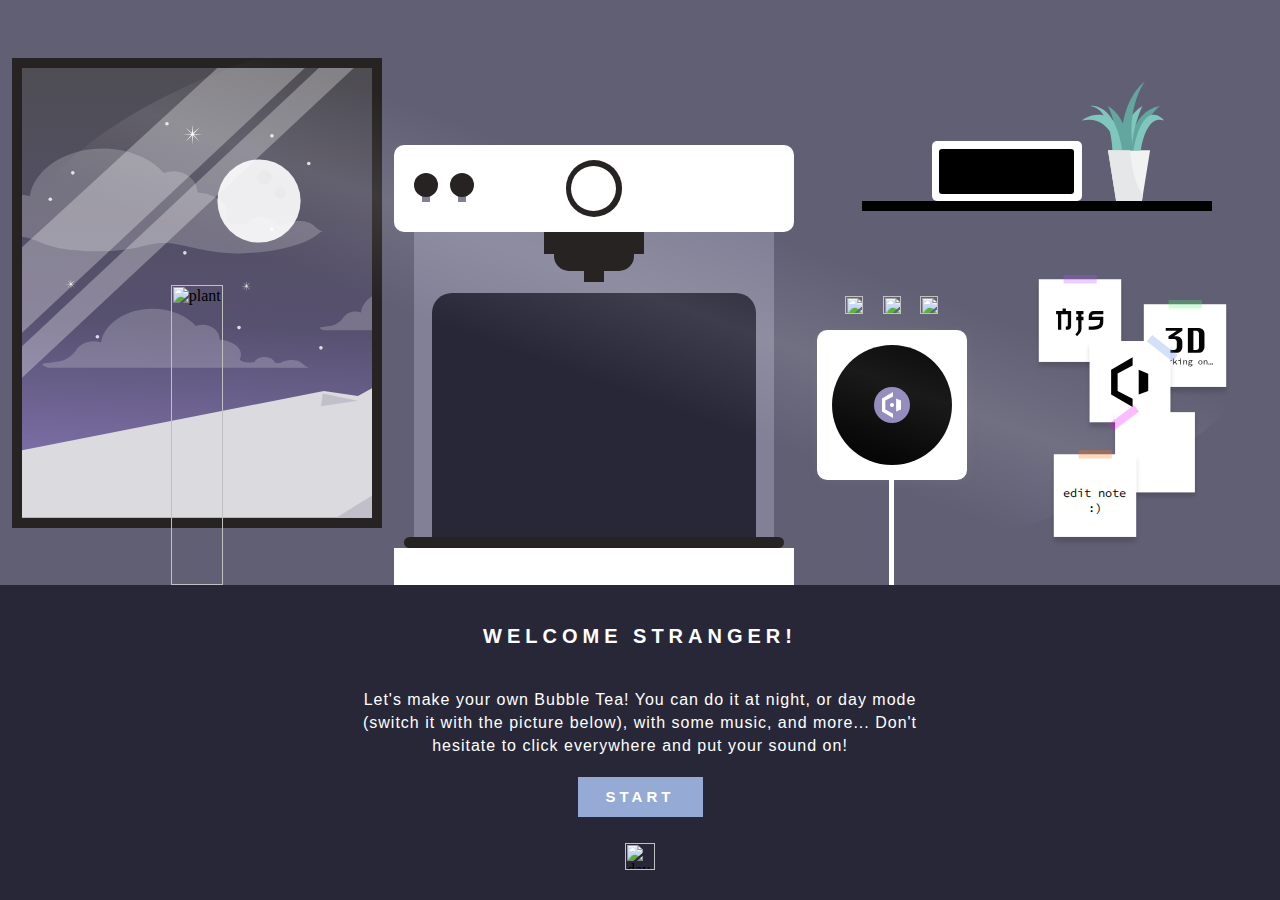
==== commit 7c87c858: "text edit :pencil2:" ====
--- a/index.html
+++ b/index.html
@@ -251,7 +251,8 @@
         <!-- WELCOME -->
         <div class="board__welcome">
             <div class="board__welcome__text">
-                <p>Let's make your own Bubble Tea! You can do it at night mode, or day mode (switch it with the picture below), with some music, and more... Don't
+                <p>Let's make your own Bubble Tea! You can do it at night, or day mode (switch it with the picture
+                    below), with some music, and more... Don't
                     hesitate to click everywhere and put your sound on!</p>
             </div>
             <div class="board__welcome__button">
@@ -403,7 +404,7 @@
     </section>
 
     <!-- WORK PROJECT -->
-    <section class="work js-work hidden">
+    <section class="work hidden js-work">
         <div class="work__3D js-work3D hidden">
             <div class="work__3D__cube-3d">
                 <div class="work__3D__cube-3d__y-axis">
@@ -427,6 +428,12 @@
                 <img alt="close" src="images/close.svg">
             </div>
         </div>
+        <div class="work__recipe hidden js-work-recipe">
+            <img alt="recipe" src="images/bbteaRecipe.svg">
+            <div class="work__recipe__close js-work-recipe-close">
+                    <img alt="close" src="images/close.svg">
+                </div>
+        </div>
     </section>
     <!--BOARD BUBBLES -->
     <script type="text/javascript" src="script/main.js"></script>
--- a/css/main.css
+++ b/css/main.css
@@ -150,7 +150,7 @@
         align-items: center;
         justify-content: flex-end;
         flex-direction: column;
-        width: 200px;
+        width: 210px;
         height: 350px; }
         .main__right__bot__player__board {
           display: flex;
@@ -599,7 +599,7 @@
       right: 25%; }
 
 .work {
-  background: rgba(0, 0, 0, 0.8);
+  background: rgba(0, 0, 0, 0.85);
   z-index: 100;
   transform: translateY(-100%);
   position: absolute;
@@ -697,6 +697,23 @@
       .work__myLogo__close img {
         width: 100%;
         height: 100%; }
+  .work__recipe {
+    position: relative;
+    width: 550px;
+    height: 700px; }
+    .work__recipe img {
+      width: 100%;
+      height: 100%; }
+    .work__recipe__close {
+      cursor: pointer;
+      top: 0px;
+      right: 0px;
+      position: absolute;
+      height: 30px;
+      width: 30px; }
+      .work__recipe__close img {
+        width: 100%;
+        height: 100%; }
 
 .board {
   display: flex;
@@ -748,7 +765,7 @@
         font-family: 'Fjalla One', sans-serif; }
     .board__welcome__button {
       cursor: pointer;
-      width: 130px;
+      width: 125px;
       height: 40px;
       display: flex;
       justify-content: center;
@@ -986,8 +1003,8 @@
       display: flex;
       text-align: center;
       align-items: center;
-      width: 42%;
-      height: 50%; }
+      width: 600px;
+      height: 60%; }
       .board__done__text p {
         color: white;
         font-family: 'Fjalla One', sans-serif; }
@@ -1305,11 +1322,11 @@
       height: 20px; }
 
   .board__done__text {
-    width: 90%;
+    width: 600px;
     height: 70%; }
     .board__done__text p {
       font-size: 10px;
-      line-height: 14px; }
+      line-height: 24px; }
   .board__done__social a {
     margin: 0px 5px 0px 5px; }
 
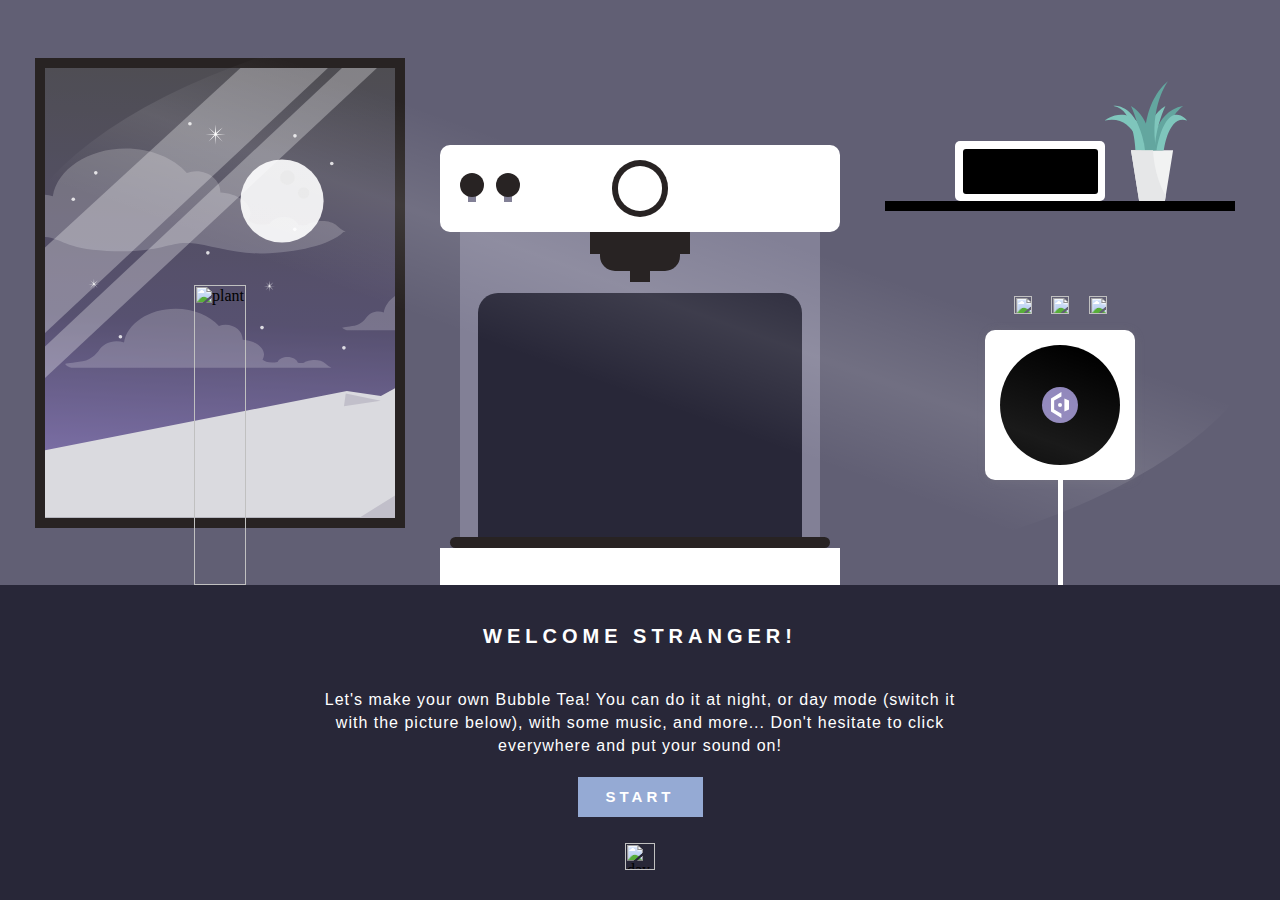
==== commit d0e36879: "poster hidden" ====
--- a/index.html
+++ b/index.html
@@ -205,7 +205,7 @@
                     <div class="main__right__bot__player__cable"></div>
                 </div>
                 <!--RIGHT SIDE BOT PART POSTER-->
-                <div class="main__right__bot__poster">
+                <div class="main__right__bot__poster hidden">
                     <div class="main__right__bot__poster__njs">
                         <a href="https://maximedruart.github.io/Ninjavascript/index.html" target="_blank">
                             <img alt="njs" src="images/njs.svg">
@@ -224,7 +224,7 @@
                     <div class="main__right__bot__poster__text">
                         <img alt="text" src="images/text.svg">
 
-                        <p contenteditable="true">edit note :)</p>
+                        <p contenteditable="true">Maxime<br>Joshua<br>Eythan<br>xoxo</p>
                     </div>
                     <div class="main__right__bot__poster__recipe js-poster-recipe">
 
--- a/css/main.css
+++ b/css/main.css
@@ -757,7 +757,7 @@
       line-height: 23px;
       display: flex;
       align-items: center;
-      width: 600px;
+      width: 650px;
       height: 65%; }
       .board__welcome__text p {
         text-align: center;
